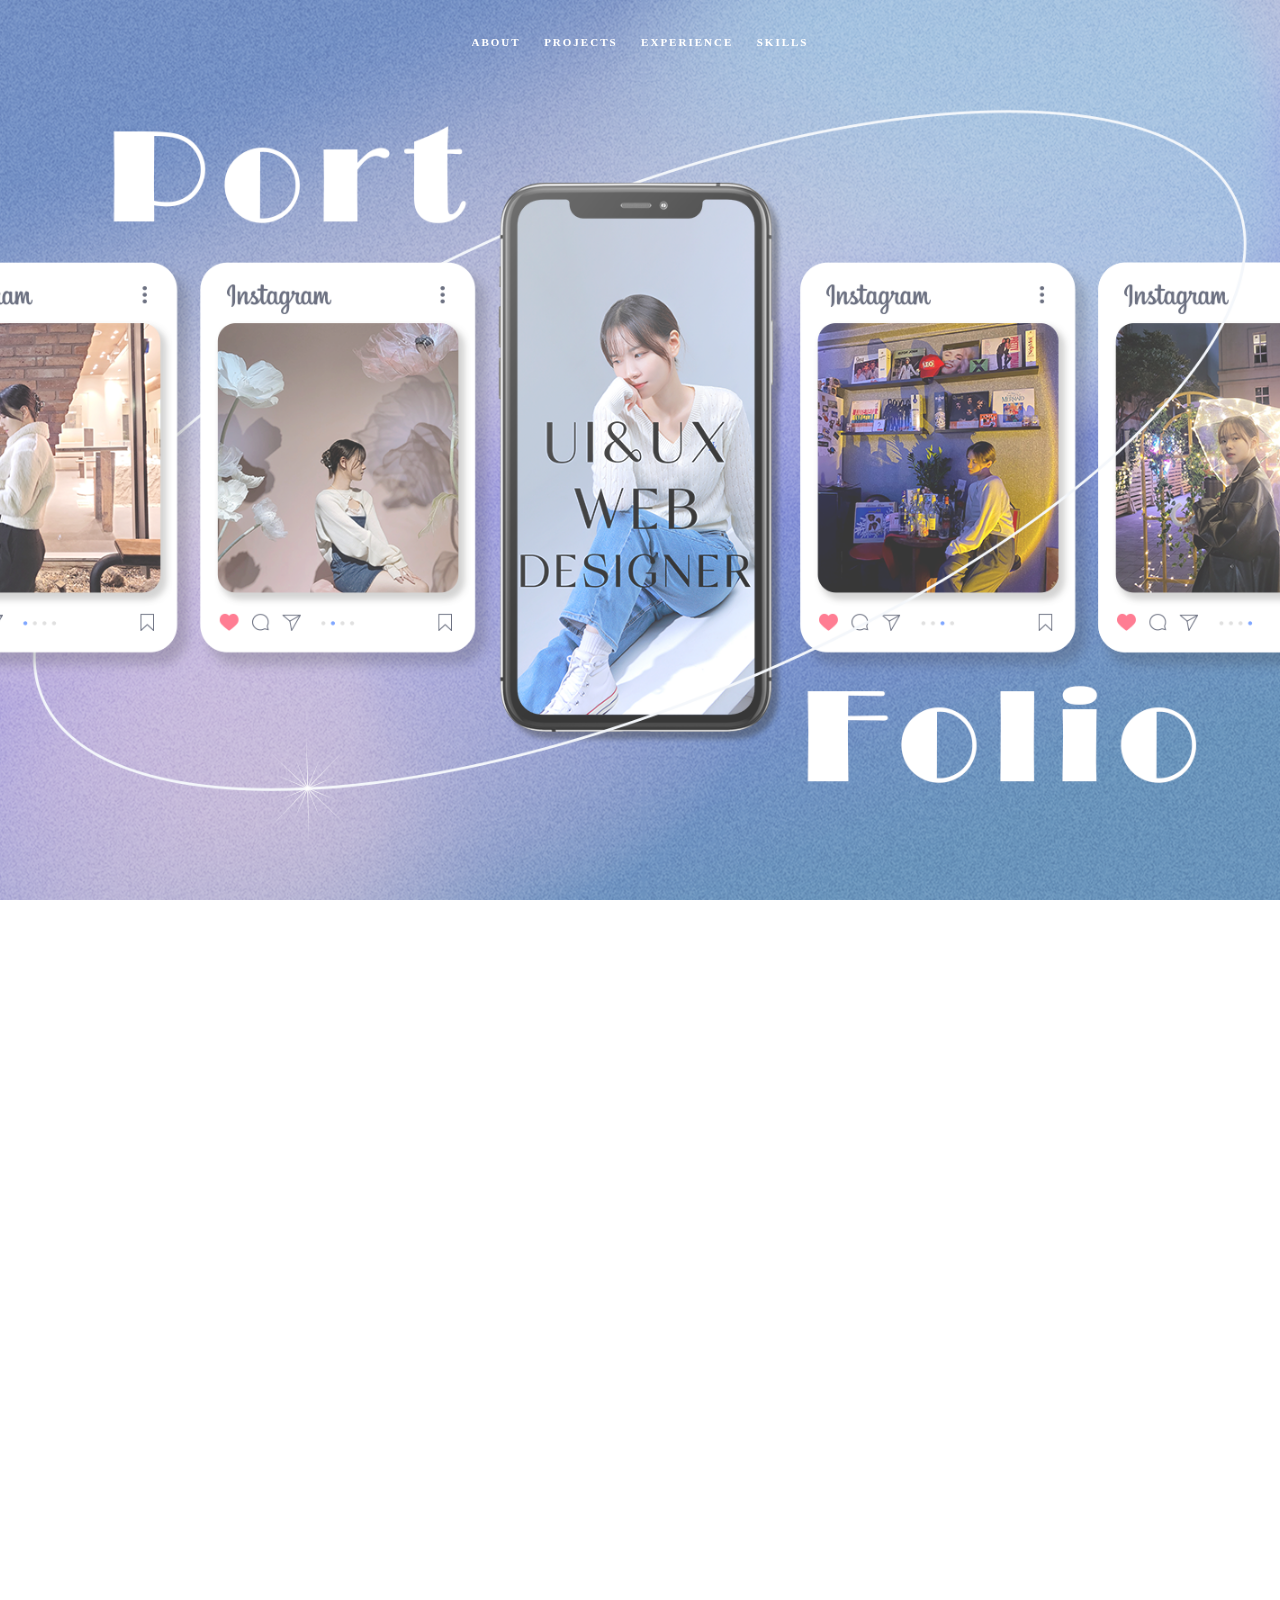
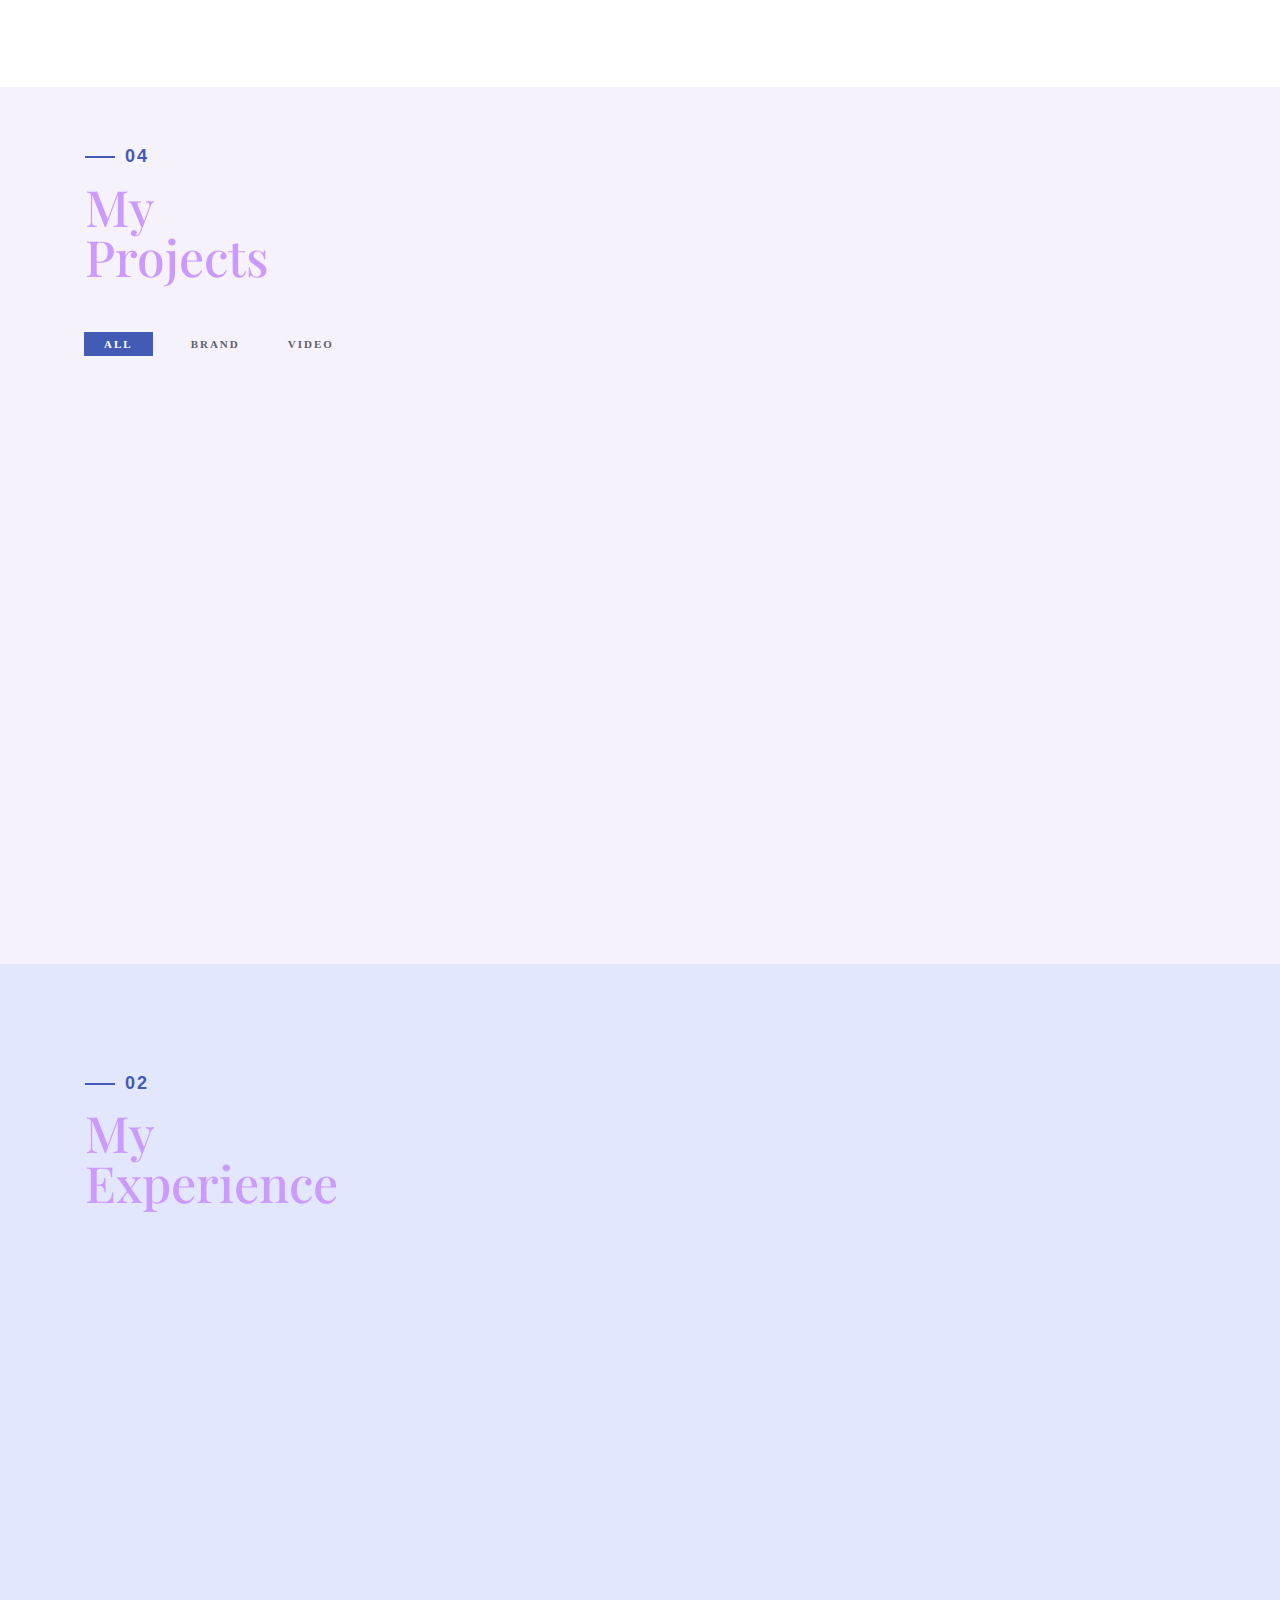
==== index.html @ a8d8a03b "Update index.html" ====
<!DOCTYPE html>
<html lang="ko">

<head>
    <meta charset="utf-8">
    <meta http-equiv="X-UA-Compatible" content="IE=edge">
    <meta name="viewport" content="width=device-width, initial-scale=1">
    <title>Portfolio</title>
    <link rel="icon" href="img/favicon.ico" type="image/x-icon">
    <!-- Bootstrap -->
    <link href="css/bootstrap.min.css" rel="stylesheet">
    <link href="ionicons/css/ionicons.min.css" rel="stylesheet">
    <link href="css/animate.min.css" rel="stylesheet">
    <link href="css/aos.css" rel="stylesheet">
    <!-- main style -->
    <link href="css/style.css" rel="stylesheet">
    <!-- HTML5 shim and Respond.js for IE8 support of HTML5 elements and media queries -->
    <!-- WARNING: Respond.js doesn't work if you view the page via file:// -->
    <!--[if lt IE 9]>
      <script src="https://oss.maxcdn.com/html5shiv/3.7.3/html5shiv.min.js"></script>
      <script src="https://oss.maxcdn.com/respond/1.4.2/respond.min.js"></script>
    <![endif]-->
    <link rel='stylesheet' href='https://fonts.googleapis.com/css?family=Ubuntu'>
    <link rel="stylesheet" href="css/style.css">
</head>

<body>

    <!-- Preloader -->
    <div id="preloader">
        <div id="status">

            <div class="preloader" aria-busy="true" aria-label="Loading, please wait." role="progressbar">
            </div>

        </div>
    </div>
    <!-- ./Preloader -->

    <!-- header -->
    <header class="navbar-fixed-top">
        <nav>
            <ul>
                <li><a href="#about">About</a></li>
                <li><a href="#projects">projects</a></li>
                <li><a href="#experience">experience</a></li>
                <li><a href="#skills">skills</a></li>

            </ul>
        </nav>
    </header>
    <!-- ./header -->

    <!-- home -->
    <div class="section" id="home">
        <div class="container">
            <div class="disply-table">
                <div class="table-cell" data-aos="fade-up" data-aos-delay="0">
                    <!-- <h1>Ui/Ux <br/>& Web Designer</h1>
					<h2>홍길동</h2>					
					<div class="box">
						<p class="dia"><img src="img/dia1.png" alt=""></p>
						<h4>I'm becoming a shining gem from gemstone.</h4>
					</div> -->
                </div>
            </div>
        </div>
    </div>
    <!-- ./home -->

    <!-- about -->
    <div class="section" id="about">
        <div class="container">
            <div class="col-md-6" data-aos="fade-up">
                <h4>01</h4>
                <h1 class="size-50">Know <br /> About me</h1>
                <div class="h">
                    <span>Name.</span> 장유진
                    <br><span>Mobile.</span> 010. 9690. 0377
                    <br><span>E-mail.</span> qaws0154@naver.com
                </div>


                <div class="h-1">My story</div>
                <div class="h-2">
                    배움과 경청의 자세로 성장해나가는 신입 디자이너 장유진입니다.
                    <br> <span>끈기와 책임감</span>을 가지고 일을 해내는 태도를 지니고 있습니다.
                    <br>
                    <br>서비스직 아르바이트를 통해, 고객과의 중간다리 역할로서 최선을 다하였고
                    <br><span>소통능력과 문제해결 능력</span>을 키웠습니다.
                    <br>다양한 사람들과의 협업에 필요한 역량이라고 생각합니다.

                </div>
                <div class="h-3">
                    <br>다방면에서 디지털화가 이루어지는 요즘, 
                    <br>감각과 실용을 모두 제공하는 디자이너가 되고 싶습니다.
                </div>
            </div>
            <div class="col-md-6 about-img-div">
                <div class="about-border" data-aos="fade-up" data-aos-delay=".5"></div>
                <img src="img/about-8.png" width="400" class="img-responsive" alt="" align="right" data-aos="fade-right"
                    data-aos-delay="0" />
            </div>
        </div>
    </div>
    <!-- ./about -->

    <!-- projects -->
    <div class="section" id="projects">
        <div class="container">
            <div class="col-md-12">
                <h4>04</h4>
                <h1 class="size-50">My <br /> Projects</h1>
            </div>
            <!-- main container -->
            <div class="main-container portfolio-inner clearfix">
                <!-- portfolio div -->
                <div class="portfolio-div">
                    <div class="portfolio">
                        <!-- portfolio_filter -->
                        <div class="categories-grid wow fadeInLeft">
                            <nav class="categories">
                                <ul class="portfolio_filter">
                                    <li><a href="" class="active" data-filter="*">All</a></li>
                                    <li><a href="" data-filter=".Tium">brand</a></li>
                                    <li><a href="" data-filter=".graphics">Video</a></li>

                                </ul>
                            </nav>
                        </div>
                        <!-- portfolio_filter -->

                        <!-- portfolio_container -->
                        <div class="no-padding portfolio_container clearfix" data-aos="fade-up">
                            <!-- single work -->
                            <div class="col-md-12 Tium">
                                <div class="col-md-4 col-sm-6  fashion logo">
                                    <div class="portfolio_item"> <img src="img/portfolio/1.jpg" alt="image"
                                            class="img-responsive" />

                                    </div>
                                </div>
                                <!-- end single work -->

                                <!-- single work -->
                                <div class="col-md-6 col-sm-6 ads graphics">
                                    <div class="portfolio_item">
                                        <div class="portfolio_item">
                                            <div class="portfolio-border clearfix">
                                                <div class="item_info">
                                                    <h3>MUPLE <span class="category">music</span> </h3>
                                                    <p>다양한 컨텐츠를 즐길 수 있는 음악 스트리밍 사이트</p>
                                                    <div class="project_btn_box">
                                                        <a href="./guide/bibx_guide.html" target="_blank"
                                                            class="project_btn">BI/BX Guide</a>
                                                        <a href="./guide/web_guide.html" target="_blank"
                                                            class="project_btn">Web Guide</a>
                                                        <a href="https://ballcat22.github.io/ebook/samples/basic"
                                                            target="_blank" class="project_btn">E-book</a>
                                                        <!-- <a href="#" class="project_btn">AppDesign</a> -->
                                                        <a href="https://ballcat22.github.io/muple/index.html"
                                                            target="_blank" class="project_btn">Web Site</a>

                                                    </div>
                                                </div>
                                            </div>
                                        </div>
                                    </div>
                                </div>

                                <!-- end single work -->
                            </div>

                            <div class="col-md-12 graphics">
                                <!-- single work -->
                                <div class="col-md-4 col-sm-6 photography">
                                    <div class="portfolio_item"> <img src="img/portfolio/1-300.jpg" alt="image"
                                            class="img-responsive" />

                                    </div>
                                </div>
                                <!-- end single work -->

                                <!-- single work -->
                                <div class="col-md-6 col-sm-6 fashion ads">
                                    <div class="portfolio_item">
                                        <div class="portfolio_item">
                                            <div class="portfolio-border clearfix">
                                                <div class="item_info">
                                                    <h3>돈으로 살 수 없는 것</h3>
                                                    <p>물질주의 속, 돈보다 가치있는 것이 있을까?
                                                        <br>: 책 <국경시장>과 영화 <인타임>을 통하여
                                                    </p>
                                                    <div class="project_btn_box">
                                                        <a href="./guide2/guide.html" target="_blank" class="project_btn">Guide</a>
                                                        <a href="https://www.youtube.com/watch?v=WjjLu1c9S_Y"
                                                           target="_blank" class="project_btn">Video</a>
                                                    </div>
                                                </div>
                                            </div>
                                        </div>
                                    </div>
                                </div>
                                <!-- end single work -->


                            </div>

                        </div>
                        <!-- end portfolio_container -->
                    </div>
                    <!-- portfolio -->
                </div>
                <!-- end portfolio div -->
            </div>
            <!-- end main container -->
        </div>
    </div>
    <!-- ./projects -->

    <!-- experience  -->
    <div class="section" id="experience">
        <div class="container">
            <div class="col-md-4">
                <h4>02</h4>
                <h1 class="size-50">My <br /> Experience</h1>
                <div class="h-50"></div>
            </div>
            <div class="col-md-8">
                <ul class="timeline">
                    <li class="timeline-event" data-aos="fade-up">
                        <label class="timeline-event-icon"></label>
                        <div class="timeline-event-copy">
                            <p class="timeline-event-thumbnail iconcolor1">February 2023</p>
                            <h3>OPIc IH</h3>
                            <h4>어학</h4>
                        </div>
                    </li>
                    <li class="timeline-event" data-aos="fade-up">
                        <label class="timeline-event-icon"></label>
                        <div class="timeline-event-copy">
                            <p class="timeline-event-thumbnail iconcolor1">February 2023</p>
                            <h3>동아대학교</h3>
                            <h4>학력 (졸업)</h4>
                            <p>글로벌비즈니스학과 전공</p>
                        </div>
                    </li>
                    <li class="timeline-event" data-aos="fade-up">
                        <label class="timeline-event-icon"></label>
                        <div class="timeline-event-copy">
                            <p class="timeline-event-thumbnail iconcolor1">February 2018</p>
                            <h3>거제고등학교</h3>
                            <h4>학력 (졸업)<br><br><br><br><br><br><br></h4>
    
                        </div>
                    </li>
                    <li class="timeline-event" data-aos="fade-up" data-aos-delay=".2">
                        <label class="timeline-event-icon"></label>
                        <div class="timeline-event-copy">
                            <p class="timeline-event-thumbnail iconcolor2">June - November 2023</p>
                            <h3>나래디자인학원</h3>
                            <h4>교육 (수료)</h4>
                            <p>[디지털디자인] UIUX웹디자인
                                <strong></strong>
                                <br>(웹기획, 퍼블리셔, 영상편집)
                            </p>
                        </div>
                    </li>
                    <li class="timeline-event" data-aos="fade-up" data-aos-delay=".4">
                        <label class="timeline-event-icon"></label>
                        <div class="timeline-event-copy">
                            <p class="timeline-event-thumbnail iconcolor2">May - June 2023</p>
                            <h3>패스트캠퍼스 이모티콘 과정</h3>
                            <h4>교육 (수료)</h4>
                            <p>나만의 이모티콘으로 시작하는 캐릭터 산업의 모든 것 : 기획부터 제작까지 <br><br><br><br></p>
                        </div>
                    </li>
                    <li class="timeline-event" data-aos="fade-up" data-aos-delay=".4">
                        <label class="timeline-event-icon"></label>
                        <div class="timeline-event-copy">
                            <p class="timeline-event-thumbnail iconcolor3">April - August 2022</p>
                            <h3>롯데백화점 광복점</h3>
                            <h4>아르바이트</h4>
                            <p>MVG라운지 고객 응대 및 음료 제조
                                <strong></strong>
                                <br>
                            </p>
                        </div>
                    </li>
                    <li class="timeline-event" data-aos="fade-up" data-aos-delay=".4">
                        <label class="timeline-event-icon"></label>
                        <div class="timeline-event-copy">
                            <p class="timeline-event-thumbnail iconcolor3">November 2021</p>
                            <h3>TOEIC 850</h3>
                            <h4>어학</h4>
                            <p><strong></strong>
                                <br>
                            </p>
                        </div>
                    </li>
                    <li class="timeline-event" data-aos="fade-up" data-aos-delay=".4">
                        <label class="timeline-event-icon"></label>
                        <div class="timeline-event-copy">
                            <p class="timeline-event-thumbnail iconcolor3">March 2019</p>
                            <h3>자동차운전면허증 2종보통</h3>
                            <h4>자격증</h4>
                            <p><strong></strong>
                                <br>
                            </p>
                        </div>
                    </li>
                </ul>
            </div>
        </div>
    </div>
    <!-- ./experience -->
    <!-- skills -->
    <div class="section" id="skills">
        <div class="container">
            <div class="col-md-" data-aos="fade-up">
                <h4>03</h4>
                <h1 class="size-50">Skills</h1>
                <div class="h-50"></div>
                <div class="skill-box">

                    <div class="skills-circle">

                        <ul>
                            <li data-percent="90"><span class="text">Ps</span><span
                                    class="bar-circle-right"></span><span class="bar-circle-left"></span><span
                                    class="bar-circle-cover"></span><b></b></li>
                            <li data-percent="80"><span class="text">Ai</span><span
                                    class="bar-circle-right"></span><span class="bar-circle-left"></span><span
                                    class="bar-circle-cover"></span><b></b></li>
                            <li data-percent="90"><span class="text">Id</span><span
                                    class="bar-circle-right"></span><span class="bar-circle-left"></span><span
                                    class="bar-circle-cover"></span><b></b></li>
                            <li data-percent="90"><span class="text">Xd</span><span
                                    class="bar-circle-right"></span><span class="bar-circle-left"></span><span
                                    class="bar-circle-cover"></span><b></b></li>
                            <li data-percent="85"><span class="text">html<br>css</span><span
                                    class="bar-circle-right"></span><span class="bar-circle-left"></span><span
                                    class="bar-circle-cover"></span><b></b></li>
                            <li data-percent="75"><span class="text">Js</span><span
                                    class="bar-circle-right"></span><span class="bar-circle-left"></span><span
                                    class="bar-circle-cover"></span><b></b></li>
                            <li data-percent="80"><span class="text">Pr</span><span
                                    class="bar-circle-right"></span><span class="bar-circle-left"></span><span
                                    class="bar-circle-cover"></span><b></b></li>
                            <li data-percent="80"><span class="text">Ae</span><span
                                    class="bar-circle-right"></span><span class="bar-circle-left"></span><span
                                    class="bar-circle-cover"></span><b></b></li>


                        </ul>
                    </div>
                </div>
            </div>

        </div>
    </div>

    <!-- partial -->
    <script src='https://cdnjs.cloudflare.com/ajax/libs/jquery/3.1.0/jquery.min.js'></script>
    <script src="js/skill_script.js"></script>

    <!-- ./skil -->


    <!-- contact -->
    <div class="section" id="contact">
        <div class="container">
            <div class="col-md-12">

                <h1 class="size-50"></h1>
                <div class="h-50"></div>
            </div>
            <div class="col-md-4" data-aos="fade-up">



                <p>© 2023 Design By JANGYUJIN. All Rights Reserved.</p>




                <!-- ./contact -->

                <!--DEMO01-->
                <div id="animatedModal" class="popup-modal">
                    <!--THIS IS IMPORTANT! to close the modal, the class name has to match the name given on the ID -->
                    <div id="btn-close-modal" class="close-animatedModal close-popup-modal"> <i
                            class="ion-close-round"></i> </div>
                    <div class="clearfix"></div>
                    <div class="modal-content">
                        <div class="container">
                            <div class="portfolio-padding">
                                <div class="col-md-8 col-md-offset-2">
                                    <h2>Geschäfts Eines<br /> Web-Studios</h2>
                                    <div class="h-50"></div>
                                    <p>Appropriately maintain standards compliant total linkage with cutting-edge action
                                        items. Enthusiastically create seamless synergy rather than excellent value.
                                        Quickly promote premium strategic theme areas vis-a-vis.</p>
                                    <p>Appropriately maintain standards compliant total linkage with cutting-edge action
                                        items. Enthusiastically create seamless synergy rather than excellent value.</p>
                                    <br />
                                    <br /> <img src="img/portfolio/03.jpg" alt="" class="img-responsive" />
                                    <br />
                                    <br />
                                    <p>Appropriately maintain standards compliant total linkage with cutting-edge action
                                        items. Enthusiastically create seamless synergy rather than excellent value.
                                        Quickly promote premium strategic theme areas vis-a-vis.</p>
                                    <p>Appropriately maintain standards compliant total linkage with cutting-edge action
                                        items. Enthusiastically create seamless synergy rather than excellent value.</p>
                                    <br />
                                    <br />
                                </div>
                            </div>
                        </div>
                    </div>
                </div>
                <!-- jQuery -->
                <script src="js/jquery.js"></script>
                <!--  plugins  -->
                <script src="js/bootstrap.min.js"></script>
                <script src="js/plugins.js"></script>
                <script src="js/aos.js"></script>
                <script src="js/jquery.form.js"></script>
                <script src="js/jquery.validate.min.js"></script>

                <!--  main script  -->
                <script src="js/custom.js"></script>
</body>

</html>
---- css/style.css ----
/*
* Resume template
* Created by : Ahmed Essa
* website : www.ahmedessa.net
*/


/* Table of Content
==================================================
	- Google fonts & font family -
	- typography -
	- General -
    - Preloader -
	- Header -
    - home section -
    - About section -
    - experience section -
    - projects section -
    - Contact section -
    - Responsive media queries -
*/


/* Google fonts & font family
==================================================*/

@import 'https://fonts.googleapis.com/css?family=Lato:100,100i,300,300i,400,400i,700,700i,900,900i|Open+Sans:300,300i,400,400i,600,600i,700,700i,800,800i|Playfair+Display:400,400i,700,700i,900,900i';
@font-face {
    font-family: 'NanumSquareNeo-Variable';
    src: url('https://cdn.jsdelivr.net/gh/projectnoonnu/noonfonts_11-01@1.0/NanumSquareNeo-Variable.woff2') format('woff2');
    font-weight: normal;
    font-style: normal;
}
@font-face {
    font-family: 'KOTRA_GOTHIC';
    src: url('https://cdn.jsdelivr.net/gh/projectnoonnu/noonfonts_20-10-21@1.0/KOTRA_GOTHIC.woff') format('woff');
    font-weight: normal;
    font-style: normal;
}
@import url('https://cdn.rawgit.com/moonspam/NanumSquare/master/nanumsquare.css');
@font-face {
    font-family: 'KoddiUDOnGothic-Regular';
    src: url('https://cdn.jsdelivr.net/gh/projectnoonnu/noonfonts_2105_2@1.0/KoddiUDOnGothic-Regular.woff') format('woff');
    font-weight: normal;
    font-style: normal;
}
@font-face {
    font-family: 'GoyangIlsan';
    src: url('https://cdn.jsdelivr.net/gh/projectnoonnu/noonfonts_one@1.0/GoyangIlsan.woff') format('woff');
    font-weight: normal;
    font-style: normal;
}
/*
font-family: 'Playfair Display', serif;
font-family: 'Lato', sans-serif;
font-family: 'Open Sans', sans-serif;
*/


/* typography
==================================================*/

h1 {
    font-family: 'Playfair Display', serif;
    font-size: 80px;
    line-height: 70px;
	color: #cc99ff;
}

h4 {
    font-family: 'GoyangIlsan', sans-serif;
    text-transform: capitalize;
    letter-spacing: 2px;
    position: relative;
    color: #425BB5;
    margin-left: 40px;
    font-weight: 700;
}

h4:before {
    position: absolute;
    width: 30px;
    left: -40px;
    content: "";
    display: block;
    height: 2px;
    background: #425BB5;
    top: 9px;
}


/* General
==================================================*/

body {
    font-family: 'GoyangIlsan';
    font-size: 14px;
    line-height: 24px;
}

.size-50 {
    font-size: 50px;
    line-height: 50px
}

.h-50 {
    height: 50px;
}


/* preloader
==================================================*/

#preloader {
    position: fixed;
    top: 0;
    left: 0;
    right: 0;
    bottom: 0;
    background-color: #fff;
    z-index: 10000
}

#status,
.preloader {
    top: 50%;
    left: 50%;
    position: absolute
}

#status {
    width: 100px;
    height: 100px;
    background-repeat: no-repeat;
    background-position: center;
    margin: -50px 0 0 -50px
}

.preloader {
    height: 40px;
    width: 40px;
    margin-top: -20px;
    margin-left: -20px
}

.preloader:before {
    content: "";
    display: block;
    position: absolute;
    left: -1px;
    top: -1px;
    height: 100%;
    width: 100%;
    -webkit-animation: rotation 1s linear infinite;
    animation: rotation 1s linear infinite;
    border: 2px solid #425BB5;
    border-top: 2px solid transparent;
    border-radius: 100%
}

.preloader>.icon {
    position: absolute;
    top: 50%;
    left: 50%;
    height: 25px;
    width: 10.6px;
    margin-top: -12.5px;
    margin-left: -5.3px;
    -webkit-animation: wink 1s ease-in-out infinite alternate;
    animation: wink 1s ease-in-out infinite alternate
}

@media only screen and (min-width:768px) {
    .preloader {
        height: 60px;
        width: 60px;
        margin-top: -30px;
        margin-left: -30px
    }
    .preloader:before {
        left: -2px;
        top: -2px;
        border-width: 2px
    }
    .preloader>.icon {
        height: 37.5px;
        width: 15.9px;
        margin-top: -18.75px;
        margin-left: -7.95px
    }
}

@media only screen and (min-width:1200px) {
    .preloader {
        height: 60px;
        width: 60px;
        margin-top: -30px;
        margin-left: -30px
    }
    .preloader>.icon {
        height: 50px;
        width: 21.2px;
        margin-top: -25px;
        margin-left: -10.6px
    }
}

@-webkit-keyframes rotation {
    from {
        -webkit-transform: rotate(0);
        transform: rotate(0)
    }
    to {
        -webkit-transform: rotate(359deg);
        transform: rotate(359deg)
    }
}

@keyframes rotation {
    from {
        -webkit-transform: rotate(0);
        transform: rotate(0)
    }
    to {
        -webkit-transform: rotate(359deg);
        transform: rotate(359deg)
    }
}

@-webkit-keyframes wink {
    from {
        opacity: 0
    }
    to {
        opacity: 1
    }
}

@keyframes wink {
    from {
        opacity: 0
    }
    to {
        opacity: 1
    }
}


/* Header
==================================================*/

header {
    text-align: center;
    -webkit-transition: all .5s;
    transition: all .5s;
    height: 65px;
}

nav ul {
    display: inline-block;
    padding-left: 0;
    list-style: none;
    padding: 20px;
    margin-bottom: 0;
    -webkit-transition: all .5s;
    transition: all .5s;
}

nav li {
    display: inline-block;
    margin: 10px;
}

nav li a {
    text-transform: uppercase;
    letter-spacing: 2px;
    color: #fff;
    font-size: 11px;
    font-weight: bold;
}

.bg-nav {
    background: rgba(225,225,225,0.7 );
    border-bottom: 1px solid #f3f3f3
}

.bg-nav ul {
    padding: 10px;
}

a:focus {
    color: #444;
    text-decoration: none;
}

a:hover {
    color:  #425BB5;
    text-decoration: none;
}

a.active {
    color: #425BB5;
}


/* home section
==================================================*/

#home {
		background: url(../img/banner21.png) no-repeat center;
		background-size: cover;
		height: 100vh;
		
}
@media only screen and (min-width:1200px) {
	

	#home .container h2{
		width:500px;
		
		font-size:90px;
		color:#425BB5;
		margin:50px 0 0 150px;
		font-family: 'Lato', sans-serif;
	}

	.table-cell {
		display: table-cell;
		vertical-align: top;
		padding-top:100px;
		
	}
	.table-cell h1{
		color:#fff;
		padding-top:100px;
	}
	.disply-table {
		display: table;
		height: 100vh;
		
	}
	.box{
		width:600px;
		height:50vh;
		position:absolute;
		top:40%;
		left:40%;
		transform:translate(50%, -50%);
		
	}
	.dia{
		width:300px;
		margin:230px 0 0 200px;
		
		
	}
	.dia img{
		width:100%;
		display:block;
	}
	.box h4{
		font-size:20px;
		margin-top:50px;
		color:#fff;
	}
	.box h4:before {
		position: absolute;
		width: 30px;
		left: -40px;
		content: "";
		display: block;
		height: 2px;
		background: #fff;
		top: 9px;
	}
}
@media (min-width:501px)and (max-width:1199px){
	h1 {
        font-family: 'Playfair Display', serif;
        font-size: 50px;
        line-height: 50px;
    }
    #home,
    .disply-table {
        height: 100vh;
    }
   
	.disply-table h1{
		color:#fff;
		margin-top:100px;
	}
	.container h2{
		text-align:center;
		font-size:90px;
		color:#425BB5;
		font-family: 'Lato', sans-serif;
	}
	
	.dia{
		width:250px;
		margin:50px 0 0 250px;
		
	}
	.dia img{
		width:100%;
		display:block;
	}
	.box h4{
		font-size:18px;
		margin:30px 0 0 150px;
		color:#fff;
		
		
	}
	.box h4:before {
		position: absolute;
		width: 30px;
		left:-40px;
		content: "";
		display: block;
		height: 2px;
		background: #fff;
		top: 9px;
	}
}	


/* about section
==================================================*/

#about {
    padding: 100px 0;
}


#about span{
	color:#425BB5;
	font-weight:600;
}

.about-img-div img {
    margin: 0 auto;
}

/* .about-border {
    position: absolute;
    border: 7px solid rgba(221,210,100,0.4);
    border: 7px solid rgba(153,107,187,0.4);
    border-radius: 50%;
    width: 520px;
    height: 520px;
    top: 18px;
    left: -10px;
    z-index: 1;
} */
.h{
	font-size:16px;
	font-weight:600;
	padding-top:20px;
}

.h-1{
	padding:30px 0 10px;
	font-weight:500;
	color:#4da6ff;
	letter-spacing:5%;
}
.h-3{
	font-weight:600;
    padding-bottom: 60px;
}


/* experience section
==================================================*/

#experience {
    padding: 100px 0 40px;
    background: rgb(226 231 253);
}

.experience-row {
    padding: 20px 0;
    border-bottom: 1px solid #ddd;
}

.experience-row h3 {
    font-family: 'Lato', sans-serif;
    text-transform: capitalize;
    letter-spacing: 2px;
    color: #425BB5;
    font-size: 16px;
    font-weight: bold
}

.experience-row p {
    color: #888;
    margin-top: 20px;
    font-size: 15px;
}

.experience-row .date {
    color: #000;
    font-size: 17px;
}

.timeline {
    padding-left: 0;
    list-style: none;
    position: relative;
}

.timeline:before {
    background-color: black;
    content: '';
    margin-left: -1px;
    position: absolute;
    top: 0;
    left: 2em;
    width: 2px;
    height: 100%;
}

.timeline-event {
    position: relative;
}
.timeline-event{
		width:50%;
		float:left;
}

.timeline-event:hover .timeline-event-icon {
    -webkit-transform: rotate(-45deg);
    transform: rotate(-45deg);
    background-color: #425BB5;
}

.timeline-event:hover .timeline-event-thumbnail {
    box-shadow: inset 40em 0 0 0 #425BB5;
}

.timeline-event-copy {
    padding: 2em;
    position: relative;
    top: -1.875em;
    left: 4em;
    width: 100%;
}

.timeline-event-copy h3 {
    font-size: 1.2em;
}

.timeline-event-copy h4 {
    font-size: 1em;
    margin-bottom: 1em;
}

.timeline-event-copy strong {
    font-weight: 700;
}

.timeline-event-copy p:not(.timeline-event-thumbnail) {
    padding-bottom: 1em;
}

.timeline-event-icon {
    -webkit-transition: -webkit-transform 0.2s ease-in;
    transition: -webkit-transform 0.2s ease-in;
    transition: transform 0.2s ease-in;
    transition: transform 0.2s ease-in, -webkit-transform 0.2s ease-in;
    -webkit-transform: rotate(45deg);
    transform: rotate(45deg);
    background-color: #425BB5;
    outline: 10px solid #f3f3f3;
    display: block;
    margin: 0.5em 0.5em 0.5em -0.5em;
    position: absolute;
    top: 0;
    left: 2em;
    width: 1em;
    height: 1em;
}

.timeline-event-thumbnail {
    -moz-transition: box-shadow 0.5s ease-in 0.2s;
    -o-transition: box-shadow 0.5s ease-in 0.1s;
    -webkit-transition: box-shadow 0.5s ease-in;
    -webkit-transition-delay: 0.2s;
    -webkit-transition: box-shadow 0.5s ease-in 0.2s;
    transition: box-shadow 0.5s ease-in 0.1s;
    color: white;
    font-size: 12px;
    font-weight: bold;
    box-shadow: inset 0 0 0 0em #425BB5;
    display: inline-block;
    margin-bottom: 1.2em;
    padding: 0.25em 1em 0.2em 1em;
}
.iconcolor1{
    background-color: #1b00966e;
}
.iconcolor2{
    background-color: #0052966e;
}
.iconcolor3{
    background-color: #0096886e;
}
/* skill section
==================================================*/
#skills{
	background:;
	padding:50px;
}
.skill-box {
  width: 80%;
  padding: 20px;
  max-width: 1200px;
  margin:0 auto;
  
}
.skill-box > h3 {
  margin-bottom: 15px;
  color: #333;
}
.skill-box > .skills-circle > ul {
  padding: 0;
  text-align: center;
  list-style-type: none;
  
}
.skill-box > .skills-circle > ul > li {
  width: 150px;
  height: 150px;/*원크기조정가능*/
  background-color: rgb(193, 228, 237);/*1.bar 채워지지않은 비워있는 color*/
  border-radius: 50%;
  position: relative;
  display: inline-block;
  overflow: hidden;
  margin: 10px;
}

.skill-box > .skills-circle > ul > li > span {
  color: rgb(48, 67, 142);
  font-size:35px;
  padding:1.5em;
}
.skill-box > .skills-circle > ul > li > span.text, .skill-box > .skills-circle > ul > li > span ~ b {
  top: 50%;
  left: 50%;
  position: absolute;
  transform: translate(-50%, -50%);
  margin-top: -8px;
  z-index: 1;
}
.skill-box > .skills-circle > ul > li > span.text ~ b, .skill-box > .skills-circle > ul > li > span ~ b ~ b {
  font-weight: normal;
  margin-top: 2.5em;
}
.skill-box > .skills-circle > ul > li > span.bar-circle-right, .skill-box > .skills-circle > ul > li > span.bar-circle-left {
  border-radius: 50%;
  position: absolute;
  display: block;
  width: 100%;
  height: 100%;
  background: rgb(149, 136, 219);/*bar 채워지는 color*/
  clip: rect(0, 75px, 150px, 0);
}
.skill-box > .skills-circle > ul > li > span.bar-circle-left {
  background: rgb(193, 228, 237);;/*2.bar 채워지지않은 비워있는 color*/
					/*1,2 동시에 바꿔야함*/
}
.skill-box > .skills-circle > ul > li > span.bar-circle-cover {
  display: block;
  width: 95%;
  height: 95%;/*bar 굵기 두껍게 하고싶으면 여기 width랑 height랑 %줄이면됨*/
  border-radius: 50%;
  background-color: #fff;/*bar안에 동그라미 color*/
  z-index: 0;
  position: absolute;
  top: 50%;
  left: 50%;
  transform: translate(-50%, -50%);
}
/* projects section
==================================================*/

#projects {
    padding: 50px 0 60px;
		background:rgba(242, 237, 249, 0.73);
}

.portfolio .categories-grid span {
    font-size: 30px;
    margin-bottom: 30px;
    display: inline-block;
}

.portfolio .categories-grid .categories ul li {
    list-style: none;
    margin: 20px 0;
}

.portfolio .categories-grid .categories ul li a {
    display: inline-block;
    color: #60606e;
    padding: 0 10px;
    margin: 0 14px;
    -webkit-transition: all .2s ease-in-out .2s;
    transition: all .2s ease-in-out .2s;
}

.portfolio .categories-grid .categories ul li a:hover,
.portfolio .categories-grid .categories ul li a:focus {
    text-decoration: none;
}

.portfolio .categories-grid .categories ul li a.active {
    background-color: #425BB5;
    padding: 0px 20px;
    color: white;
    text-decoration: none;
}

.portfolio_filter {
    padding-left: 0;
}

.portfolio_item {
    position: relative;
    margin: 10px 0;
	
}
.img-responsive{
	width:100%;
    display: block;
}

.portfolio_item .portfolio_item_hover {
    position: absolute;
    top: 0px;
    left: 0px;
    height: 100%;
    width: 100%;
    background-color: #425BB5;
    -webkit-transform: translateY(100%);
    transform: translateY(100%);
    opacity: 0;
    -webkit-transition: all .2s ease-in-out;
    transition: all .2s ease-in-out;
    color: #333;
}

.portfolio_item .portfolio_item_hover .item_info {
    text-align: center;
    position: absolute;
    top: 50%;
    left: 50%;
    -webkit-transform: translate(-50%, -50%);
    transform: translate(-50%, -50%);
    padding:10px;
    width: 100%;
    font-weight: bold;
}

.portfolio_item .portfolio_item_hover .item_info span {
    display: block;
    color: #fff;
    font-size: 18px;
    -webkit-transform: translateY(-100px);
    transform: translateY(-100px);
    -webkit-transition: all .3s ease-in-out .3s;
    transition: all .3s ease-in-out .3s;
    opacity: 0;
}

.portfolio_item .portfolio_item_hover .item_info em {
    font-style: normal;
    display: inline-block;
    background-color: #425BB5;
    padding: 5px 20px;
    color: #fff;
    margin-top: 10px;
    -webkit-transform: translateY(100px);
    transform: translateY(100px);
    -webkit-transition: all .3s ease-in-out .3s;
    transition: all .3s ease-in-out .3s;
    opacity: 0;
    font-size: 10px;
    letter-spacing: 2px;
}

.portfolio_item:hover .portfolio_item_hover {
    opacity: 1;
    -webkit-transform: translateX(0);
    transform: translateX(0);
}

.portfolio_item:hover .item_info em,
.portfolio_item:hover .item_info span {
    opacity: 1;
    -webkit-transform: translateX(0);
    transform: translateX(0);
}

.portfolio .categories-grid .categories ul li {
    float: left;
}

.portfolio .categories-grid .categories ul li a {
    padding: 0 10px;
    -webkit-transition: all .2s ease-in-out .2s;
    transition: all .2s ease-in-out .2s;
}

.portfolio_filter {
    padding-left: 0;
    display: inline-block;
    margin: 0 auto;
    text-align: center;
}



.portfolio-padding {
    padding: 50px 0;
}

.portfolio-inner {
    padding-bottom: 0 !important;
    padding-top: 55px;
}

.modal-content {
    box-shadow: 0 5px 15px rgba(0, 0, 0, 0);
    border: none;
}

.popup-modal {
    background: #fff;
}

.close-popup-modal {
    float: right;
    margin: 20px;
    font-size: 22px;
    opacity: 0;
    cursor: pointer;
    -webkit-transition: all .3s;
    transition: all .3s;
    -webkit-transition-delay: .6s;
    transition-delay: .6s;
    position: fixed;
    z-index: 100000;
    right: 14px;
}

.animatedModal-on .close-popup-modal {
    opacity: 1;
}

.modal-content h2 {
    font-family: 'Playfair Display', serif;
    font-size: 40px;
    line-height: 50px;
}


/* contact
==================================================*/

#contact {
    padding: 30px 0;
    background: #f4f4f4;
}
#contact p{
	
	font-weight:700;
}
#contact-form input,
#contact-form textarea {
    height: 50px;
    margin-bottom: 10px;
    border-radius: 0;
}

#contact-form label {
    display: block;
    margin-bottom: .2em;
    font-size: 13px;
    line-height: 13px;
    font-size: 1.3rem;
    line-height: 1.3rem;
    color: #000;
}

#contact-form label.error {
    margin-top: 10px;
    margin-bottom: 1em;
    font-size: 12px;
    line-height: 12px;
    font-size: 1.2rem;
    line-height: 1.2rem;
    color: #D33E43;
    margin-left: 10px
}

#contact-form input[type="text"].error,
#contact-form input[type="password"].error,
#contact-form input[type="date"].error,
#contact-form input[type="datetime"].error,
#contact-form input[type="datetime-local"].error,
#contact-form input[type="month"].error,
#contact-form input[type="week"].error,
#contact-form input[type="email"].error,
#contact-form input[type="number"].error,
#contact-form input[type="search"].error,
#contact-form input[type="tel"].error,
#contact-form input[type="time"].error,
#contact-form input[type="url"].error,
#contact-form textarea.error {
    border-color: #D33E43
}
textarea {
    resize: none;
}

fieldset {
    border: 0px;
    margin: 0;
    padding: 0
}

.required {
    color: #e9266d
}

#success,
#error {
    display: none
}

#success p,
#error p {
    display: block;
}

#success p {
    color: #425BB5;
    font-size: 15px;
    text-align: center;
    padding: 10px;
    border: 2px solid #425BB5;
    margin-top: 10px;
}

#error p {
    color: #D33E43;
    font-size: 15px;
    text-align: center;
    padding: 10px;
    border: 2px solid #D33E43;
    margin-top: 10px;
}

#submit {
    background-color: #425BB5;
    color: #fff;
    padding: 10px 40px;
    border-radius: 0;
    text-transform: uppercase;
    letter-spacing: 2px;
    font-weight: bold;
    width: 100%;
}

.social {
    padding-left: 0;
    list-style: none;
    margin-top: 20px;
}

.social li {
    float: left;
}

.social li a {
    color: #333;
    font-size: 35px;
    margin-right: 15px;
    transition: all .3s;
    -webkit-transition: all .3s;
}

.social li a:hover {
    color: #425BB5;
}


/* Responsive media queries
==================================================*/

@media (max-width: 991px) {
    .portfolio .categories-grid .categories ul li a {
        padding: 0 2px;
    }
}

@media (max-width: 768px) {
    .timeline-event-copy {
        width: 90%;
        left: 2em;
    }
	
}

@media (max-width: 500px) {
    h1 {
        font-family: 'Playfair Display', serif;
        font-size: 50px;
        line-height: 50px;
    }
    #home,
    .disply-table {
        height: 100vh;
    }
    .about-border {
        width: 265px;
    }
    .portfolio .categories-grid .categories ul li {
        list-style: none;
        margin: 10px 0;
    }
	.disply-table h1{
		color:#fff;
		margin-top:100px;
	}
	.container h2{
		text-align:right;
		font-size:60px;
		color:#425BB5;
		font-family: 'Lato', sans-serif;
	}
	.dia{
		width:200px;
		margin:80px 0 0 120px;
		
	}
	.dia img{
		width:100%;
		display:block;
	}
	.box h4{
		font-size:14px;
		margin-top:50px;
		color:#fff;
	}
	.box h4:before {
		position: absolute;
		width: 30px;
		left: -40px;
		content: "";
		display: block;
		height: 2px;
		background: #fff;
		top: 9px;
	}
	.item_info{
	padding-top:30px;
}	
	
}

@media (max-width: 420px) {
    nav li {
        margin: 6px;
    }
    nav li a {
        font-size: 10px;
    }
}

.portfolio_container .col-md-12{padding-left:0;
	padding-right:0;}
.item_info{
	padding-top:30px;
}	
.project_btn{display:inline-block;
	padding:5px 20px;
	border:1px solid skyblue;
	border-radius:30px;
	color:#23527c;
    margin-bottom: 10px;}
.project_btn:hover{color:#fff;
	background:skyblue;}
.project_btn_box{text-align:left;
padding-top:10px;}
.clear{clear:both;}

.portfolio_item{
    height:230px;
    overflow: hidden;
}
#projects .portfolio_item>img{
    transition: transform 0.3s;
}
#projects .portfolio_item>img:hover{
    transform: scale(1.1);
}

.portfolio_bg{background:url(../img/portfolio/01.jpg);}
.category{ display: inline-block; margin-left:6px; font-size: 16px; color: #ccc;}
---- css/style.css ----
/*
* Resume template
* Created by : Ahmed Essa
* website : www.ahmedessa.net
*/


/* Table of Content
==================================================
	- Google fonts & font family -
	- typography -
	- General -
    - Preloader -
	- Header -
    - home section -
    - About section -
    - experience section -
    - projects section -
    - Contact section -
    - Responsive media queries -
*/


/* Google fonts & font family
==================================================*/

@import 'https://fonts.googleapis.com/css?family=Lato:100,100i,300,300i,400,400i,700,700i,900,900i|Open+Sans:300,300i,400,400i,600,600i,700,700i,800,800i|Playfair+Display:400,400i,700,700i,900,900i';
@font-face {
    font-family: 'NanumSquareNeo-Variable';
    src: url('https://cdn.jsdelivr.net/gh/projectnoonnu/noonfonts_11-01@1.0/NanumSquareNeo-Variable.woff2') format('woff2');
    font-weight: normal;
    font-style: normal;
}
@font-face {
    font-family: 'KOTRA_GOTHIC';
    src: url('https://cdn.jsdelivr.net/gh/projectnoonnu/noonfonts_20-10-21@1.0/KOTRA_GOTHIC.woff') format('woff');
    font-weight: normal;
    font-style: normal;
}
@import url('https://cdn.rawgit.com/moonspam/NanumSquare/master/nanumsquare.css');
@font-face {
    font-family: 'KoddiUDOnGothic-Regular';
    src: url('https://cdn.jsdelivr.net/gh/projectnoonnu/noonfonts_2105_2@1.0/KoddiUDOnGothic-Regular.woff') format('woff');
    font-weight: normal;
    font-style: normal;
}
@font-face {
    font-family: 'GoyangIlsan';
    src: url('https://cdn.jsdelivr.net/gh/projectnoonnu/noonfonts_one@1.0/GoyangIlsan.woff') format('woff');
    font-weight: normal;
    font-style: normal;
}
/*
font-family: 'Playfair Display', serif;
font-family: 'Lato', sans-serif;
font-family: 'Open Sans', sans-serif;
*/


/* typography
==================================================*/

h1 {
    font-family: 'Playfair Display', serif;
    font-size: 80px;
    line-height: 70px;
	color: #cc99ff;
}

h4 {
    font-family: 'GoyangIlsan', sans-serif;
    text-transform: capitalize;
    letter-spacing: 2px;
    position: relative;
    color: #425BB5;
    margin-left: 40px;
    font-weight: 700;
}

h4:before {
    position: absolute;
    width: 30px;
    left: -40px;
    content: "";
    display: block;
    height: 2px;
    background: #425BB5;
    top: 9px;
}


/* General
==================================================*/

body {
    font-family: 'GoyangIlsan';
    font-size: 14px;
    line-height: 24px;
}

.size-50 {
    font-size: 50px;
    line-height: 50px
}

.h-50 {
    height: 50px;
}


/* preloader
==================================================*/

#preloader {
    position: fixed;
    top: 0;
    left: 0;
    right: 0;
    bottom: 0;
    background-color: #fff;
    z-index: 10000
}

#status,
.preloader {
    top: 50%;
    left: 50%;
    position: absolute
}

#status {
    width: 100px;
    height: 100px;
    background-repeat: no-repeat;
    background-position: center;
    margin: -50px 0 0 -50px
}

.preloader {
    height: 40px;
    width: 40px;
    margin-top: -20px;
    margin-left: -20px
}

.preloader:before {
    content: "";
    display: block;
    position: absolute;
    left: -1px;
    top: -1px;
    height: 100%;
    width: 100%;
    -webkit-animation: rotation 1s linear infinite;
    animation: rotation 1s linear infinite;
    border: 2px solid #425BB5;
    border-top: 2px solid transparent;
    border-radius: 100%
}

.preloader>.icon {
    position: absolute;
    top: 50%;
    left: 50%;
    height: 25px;
    width: 10.6px;
    margin-top: -12.5px;
    margin-left: -5.3px;
    -webkit-animation: wink 1s ease-in-out infinite alternate;
    animation: wink 1s ease-in-out infinite alternate
}

@media only screen and (min-width:768px) {
    .preloader {
        height: 60px;
        width: 60px;
        margin-top: -30px;
        margin-left: -30px
    }
    .preloader:before {
        left: -2px;
        top: -2px;
        border-width: 2px
    }
    .preloader>.icon {
        height: 37.5px;
        width: 15.9px;
        margin-top: -18.75px;
        margin-left: -7.95px
    }
}

@media only screen and (min-width:1200px) {
    .preloader {
        height: 60px;
        width: 60px;
        margin-top: -30px;
        margin-left: -30px
    }
    .preloader>.icon {
        height: 50px;
        width: 21.2px;
        margin-top: -25px;
        margin-left: -10.6px
    }
}

@-webkit-keyframes rotation {
    from {
        -webkit-transform: rotate(0);
        transform: rotate(0)
    }
    to {
        -webkit-transform: rotate(359deg);
        transform: rotate(359deg)
    }
}

@keyframes rotation {
    from {
        -webkit-transform: rotate(0);
        transform: rotate(0)
    }
    to {
        -webkit-transform: rotate(359deg);
        transform: rotate(359deg)
    }
}

@-webkit-keyframes wink {
    from {
        opacity: 0
    }
    to {
        opacity: 1
    }
}

@keyframes wink {
    from {
        opacity: 0
    }
    to {
        opacity: 1
    }
}


/* Header
==================================================*/

header {
    text-align: center;
    -webkit-transition: all .5s;
    transition: all .5s;
    height: 65px;
}

nav ul {
    display: inline-block;
    padding-left: 0;
    list-style: none;
    padding: 20px;
    margin-bottom: 0;
    -webkit-transition: all .5s;
    transition: all .5s;
}

nav li {
    display: inline-block;
    margin: 10px;
}

nav li a {
    text-transform: uppercase;
    letter-spacing: 2px;
    color: #fff;
    font-size: 11px;
    font-weight: bold;
}

.bg-nav {
    background: rgba(225,225,225,0.7 );
    border-bottom: 1px solid #f3f3f3
}

.bg-nav ul {
    padding: 10px;
}

a:focus {
    color: #444;
    text-decoration: none;
}

a:hover {
    color:  #425BB5;
    text-decoration: none;
}

a.active {
    color: #425BB5;
}


/* home section
==================================================*/

#home {
		background: url(../img/banner21.png) no-repeat center;
		background-size: cover;
		height: 100vh;
		
}
@media only screen and (min-width:1200px) {
	

	#home .container h2{
		width:500px;
		
		font-size:90px;
		color:#425BB5;
		margin:50px 0 0 150px;
		font-family: 'Lato', sans-serif;
	}

	.table-cell {
		display: table-cell;
		vertical-align: top;
		padding-top:100px;
		
	}
	.table-cell h1{
		color:#fff;
		padding-top:100px;
	}
	.disply-table {
		display: table;
		height: 100vh;
		
	}
	.box{
		width:600px;
		height:50vh;
		position:absolute;
		top:40%;
		left:40%;
		transform:translate(50%, -50%);
		
	}
	.dia{
		width:300px;
		margin:230px 0 0 200px;
		
		
	}
	.dia img{
		width:100%;
		display:block;
	}
	.box h4{
		font-size:20px;
		margin-top:50px;
		color:#fff;
	}
	.box h4:before {
		position: absolute;
		width: 30px;
		left: -40px;
		content: "";
		display: block;
		height: 2px;
		background: #fff;
		top: 9px;
	}
}
@media (min-width:501px)and (max-width:1199px){
	h1 {
        font-family: 'Playfair Display', serif;
        font-size: 50px;
        line-height: 50px;
    }
    #home,
    .disply-table {
        height: 100vh;
    }
   
	.disply-table h1{
		color:#fff;
		margin-top:100px;
	}
	.container h2{
		text-align:center;
		font-size:90px;
		color:#425BB5;
		font-family: 'Lato', sans-serif;
	}
	
	.dia{
		width:250px;
		margin:50px 0 0 250px;
		
	}
	.dia img{
		width:100%;
		display:block;
	}
	.box h4{
		font-size:18px;
		margin:30px 0 0 150px;
		color:#fff;
		
		
	}
	.box h4:before {
		position: absolute;
		width: 30px;
		left:-40px;
		content: "";
		display: block;
		height: 2px;
		background: #fff;
		top: 9px;
	}
}	


/* about section
==================================================*/

#about {
    padding: 100px 0;
}


#about span{
	color:#425BB5;
	font-weight:600;
}

.about-img-div img {
    margin: 0 auto;
}

/* .about-border {
    position: absolute;
    border: 7px solid rgba(221,210,100,0.4);
    border: 7px solid rgba(153,107,187,0.4);
    border-radius: 50%;
    width: 520px;
    height: 520px;
    top: 18px;
    left: -10px;
    z-index: 1;
} */
.h{
	font-size:16px;
	font-weight:600;
	padding-top:20px;
}

.h-1{
	padding:30px 0 10px;
	font-weight:500;
	color:#4da6ff;
	letter-spacing:5%;
}
.h-3{
	font-weight:600;
    padding-bottom: 60px;
}


/* experience section
==================================================*/

#experience {
    padding: 100px 0 40px;
    background: rgb(226 231 253);
}

.experience-row {
    padding: 20px 0;
    border-bottom: 1px solid #ddd;
}

.experience-row h3 {
    font-family: 'Lato', sans-serif;
    text-transform: capitalize;
    letter-spacing: 2px;
    color: #425BB5;
    font-size: 16px;
    font-weight: bold
}

.experience-row p {
    color: #888;
    margin-top: 20px;
    font-size: 15px;
}

.experience-row .date {
    color: #000;
    font-size: 17px;
}

.timeline {
    padding-left: 0;
    list-style: none;
    position: relative;
}

.timeline:before {
    background-color: black;
    content: '';
    margin-left: -1px;
    position: absolute;
    top: 0;
    left: 2em;
    width: 2px;
    height: 100%;
}

.timeline-event {
    position: relative;
}
.timeline-event{
		width:50%;
		float:left;
}

.timeline-event:hover .timeline-event-icon {
    -webkit-transform: rotate(-45deg);
    transform: rotate(-45deg);
    background-color: #425BB5;
}

.timeline-event:hover .timeline-event-thumbnail {
    box-shadow: inset 40em 0 0 0 #425BB5;
}

.timeline-event-copy {
    padding: 2em;
    position: relative;
    top: -1.875em;
    left: 4em;
    width: 100%;
}

.timeline-event-copy h3 {
    font-size: 1.2em;
}

.timeline-event-copy h4 {
    font-size: 1em;
    margin-bottom: 1em;
}

.timeline-event-copy strong {
    font-weight: 700;
}

.timeline-event-copy p:not(.timeline-event-thumbnail) {
    padding-bottom: 1em;
}

.timeline-event-icon {
    -webkit-transition: -webkit-transform 0.2s ease-in;
    transition: -webkit-transform 0.2s ease-in;
    transition: transform 0.2s ease-in;
    transition: transform 0.2s ease-in, -webkit-transform 0.2s ease-in;
    -webkit-transform: rotate(45deg);
    transform: rotate(45deg);
    background-color: #425BB5;
    outline: 10px solid #f3f3f3;
    display: block;
    margin: 0.5em 0.5em 0.5em -0.5em;
    position: absolute;
    top: 0;
    left: 2em;
    width: 1em;
    height: 1em;
}

.timeline-event-thumbnail {
    -moz-transition: box-shadow 0.5s ease-in 0.2s;
    -o-transition: box-shadow 0.5s ease-in 0.1s;
    -webkit-transition: box-shadow 0.5s ease-in;
    -webkit-transition-delay: 0.2s;
    -webkit-transition: box-shadow 0.5s ease-in 0.2s;
    transition: box-shadow 0.5s ease-in 0.1s;
    color: white;
    font-size: 12px;
    font-weight: bold;
    box-shadow: inset 0 0 0 0em #425BB5;
    display: inline-block;
    margin-bottom: 1.2em;
    padding: 0.25em 1em 0.2em 1em;
}
.iconcolor1{
    background-color: #1b00966e;
}
.iconcolor2{
    background-color: #0052966e;
}
.iconcolor3{
    background-color: #0096886e;
}
/* skill section
==================================================*/
#skills{
	background:;
	padding:50px;
}
.skill-box {
  width: 80%;
  padding: 20px;
  max-width: 1200px;
  margin:0 auto;
  
}
.skill-box > h3 {
  margin-bottom: 15px;
  color: #333;
}
.skill-box > .skills-circle > ul {
  padding: 0;
  text-align: center;
  list-style-type: none;
  
}
.skill-box > .skills-circle > ul > li {
  width: 150px;
  height: 150px;/*원크기조정가능*/
  background-color: rgb(193, 228, 237);/*1.bar 채워지지않은 비워있는 color*/
  border-radius: 50%;
  position: relative;
  display: inline-block;
  overflow: hidden;
  margin: 10px;
}

.skill-box > .skills-circle > ul > li > span {
  color: rgb(48, 67, 142);
  font-size:35px;
  padding:1.5em;
}
.skill-box > .skills-circle > ul > li > span.text, .skill-box > .skills-circle > ul > li > span ~ b {
  top: 50%;
  left: 50%;
  position: absolute;
  transform: translate(-50%, -50%);
  margin-top: -8px;
  z-index: 1;
}
.skill-box > .skills-circle > ul > li > span.text ~ b, .skill-box > .skills-circle > ul > li > span ~ b ~ b {
  font-weight: normal;
  margin-top: 2.5em;
}
.skill-box > .skills-circle > ul > li > span.bar-circle-right, .skill-box > .skills-circle > ul > li > span.bar-circle-left {
  border-radius: 50%;
  position: absolute;
  display: block;
  width: 100%;
  height: 100%;
  background: rgb(149, 136, 219);/*bar 채워지는 color*/
  clip: rect(0, 75px, 150px, 0);
}
.skill-box > .skills-circle > ul > li > span.bar-circle-left {
  background: rgb(193, 228, 237);;/*2.bar 채워지지않은 비워있는 color*/
					/*1,2 동시에 바꿔야함*/
}
.skill-box > .skills-circle > ul > li > span.bar-circle-cover {
  display: block;
  width: 95%;
  height: 95%;/*bar 굵기 두껍게 하고싶으면 여기 width랑 height랑 %줄이면됨*/
  border-radius: 50%;
  background-color: #fff;/*bar안에 동그라미 color*/
  z-index: 0;
  position: absolute;
  top: 50%;
  left: 50%;
  transform: translate(-50%, -50%);
}
/* projects section
==================================================*/

#projects {
    padding: 50px 0 60px;
		background:rgba(242, 237, 249, 0.73);
}

.portfolio .categories-grid span {
    font-size: 30px;
    margin-bottom: 30px;
    display: inline-block;
}

.portfolio .categories-grid .categories ul li {
    list-style: none;
    margin: 20px 0;
}

.portfolio .categories-grid .categories ul li a {
    display: inline-block;
    color: #60606e;
    padding: 0 10px;
    margin: 0 14px;
    -webkit-transition: all .2s ease-in-out .2s;
    transition: all .2s ease-in-out .2s;
}

.portfolio .categories-grid .categories ul li a:hover,
.portfolio .categories-grid .categories ul li a:focus {
    text-decoration: none;
}

.portfolio .categories-grid .categories ul li a.active {
    background-color: #425BB5;
    padding: 0px 20px;
    color: white;
    text-decoration: none;
}

.portfolio_filter {
    padding-left: 0;
}

.portfolio_item {
    position: relative;
    margin: 10px 0;
	
}
.img-responsive{
	width:100%;
    display: block;
}

.portfolio_item .portfolio_item_hover {
    position: absolute;
    top: 0px;
    left: 0px;
    height: 100%;
    width: 100%;
    background-color: #425BB5;
    -webkit-transform: translateY(100%);
    transform: translateY(100%);
    opacity: 0;
    -webkit-transition: all .2s ease-in-out;
    transition: all .2s ease-in-out;
    color: #333;
}

.portfolio_item .portfolio_item_hover .item_info {
    text-align: center;
    position: absolute;
    top: 50%;
    left: 50%;
    -webkit-transform: translate(-50%, -50%);
    transform: translate(-50%, -50%);
    padding:10px;
    width: 100%;
    font-weight: bold;
}

.portfolio_item .portfolio_item_hover .item_info span {
    display: block;
    color: #fff;
    font-size: 18px;
    -webkit-transform: translateY(-100px);
    transform: translateY(-100px);
    -webkit-transition: all .3s ease-in-out .3s;
    transition: all .3s ease-in-out .3s;
    opacity: 0;
}

.portfolio_item .portfolio_item_hover .item_info em {
    font-style: normal;
    display: inline-block;
    background-color: #425BB5;
    padding: 5px 20px;
    color: #fff;
    margin-top: 10px;
    -webkit-transform: translateY(100px);
    transform: translateY(100px);
    -webkit-transition: all .3s ease-in-out .3s;
    transition: all .3s ease-in-out .3s;
    opacity: 0;
    font-size: 10px;
    letter-spacing: 2px;
}

.portfolio_item:hover .portfolio_item_hover {
    opacity: 1;
    -webkit-transform: translateX(0);
    transform: translateX(0);
}

.portfolio_item:hover .item_info em,
.portfolio_item:hover .item_info span {
    opacity: 1;
    -webkit-transform: translateX(0);
    transform: translateX(0);
}

.portfolio .categories-grid .categories ul li {
    float: left;
}

.portfolio .categories-grid .categories ul li a {
    padding: 0 10px;
    -webkit-transition: all .2s ease-in-out .2s;
    transition: all .2s ease-in-out .2s;
}

.portfolio_filter {
    padding-left: 0;
    display: inline-block;
    margin: 0 auto;
    text-align: center;
}



.portfolio-padding {
    padding: 50px 0;
}

.portfolio-inner {
    padding-bottom: 0 !important;
    padding-top: 55px;
}

.modal-content {
    box-shadow: 0 5px 15px rgba(0, 0, 0, 0);
    border: none;
}

.popup-modal {
    background: #fff;
}

.close-popup-modal {
    float: right;
    margin: 20px;
    font-size: 22px;
    opacity: 0;
    cursor: pointer;
    -webkit-transition: all .3s;
    transition: all .3s;
    -webkit-transition-delay: .6s;
    transition-delay: .6s;
    position: fixed;
    z-index: 100000;
    right: 14px;
}

.animatedModal-on .close-popup-modal {
    opacity: 1;
}

.modal-content h2 {
    font-family: 'Playfair Display', serif;
    font-size: 40px;
    line-height: 50px;
}


/* contact
==================================================*/

#contact {
    padding: 30px 0;
    background: #f4f4f4;
}
#contact p{
	
	font-weight:700;
}
#contact-form input,
#contact-form textarea {
    height: 50px;
    margin-bottom: 10px;
    border-radius: 0;
}

#contact-form label {
    display: block;
    margin-bottom: .2em;
    font-size: 13px;
    line-height: 13px;
    font-size: 1.3rem;
    line-height: 1.3rem;
    color: #000;
}

#contact-form label.error {
    margin-top: 10px;
    margin-bottom: 1em;
    font-size: 12px;
    line-height: 12px;
    font-size: 1.2rem;
    line-height: 1.2rem;
    color: #D33E43;
    margin-left: 10px
}

#contact-form input[type="text"].error,
#contact-form input[type="password"].error,
#contact-form input[type="date"].error,
#contact-form input[type="datetime"].error,
#contact-form input[type="datetime-local"].error,
#contact-form input[type="month"].error,
#contact-form input[type="week"].error,
#contact-form input[type="email"].error,
#contact-form input[type="number"].error,
#contact-form input[type="search"].error,
#contact-form input[type="tel"].error,
#contact-form input[type="time"].error,
#contact-form input[type="url"].error,
#contact-form textarea.error {
    border-color: #D33E43
}
textarea {
    resize: none;
}

fieldset {
    border: 0px;
    margin: 0;
    padding: 0
}

.required {
    color: #e9266d
}

#success,
#error {
    display: none
}

#success p,
#error p {
    display: block;
}

#success p {
    color: #425BB5;
    font-size: 15px;
    text-align: center;
    padding: 10px;
    border: 2px solid #425BB5;
    margin-top: 10px;
}

#error p {
    color: #D33E43;
    font-size: 15px;
    text-align: center;
    padding: 10px;
    border: 2px solid #D33E43;
    margin-top: 10px;
}

#submit {
    background-color: #425BB5;
    color: #fff;
    padding: 10px 40px;
    border-radius: 0;
    text-transform: uppercase;
    letter-spacing: 2px;
    font-weight: bold;
    width: 100%;
}

.social {
    padding-left: 0;
    list-style: none;
    margin-top: 20px;
}

.social li {
    float: left;
}

.social li a {
    color: #333;
    font-size: 35px;
    margin-right: 15px;
    transition: all .3s;
    -webkit-transition: all .3s;
}

.social li a:hover {
    color: #425BB5;
}


/* Responsive media queries
==================================================*/

@media (max-width: 991px) {
    .portfolio .categories-grid .categories ul li a {
        padding: 0 2px;
    }
}

@media (max-width: 768px) {
    .timeline-event-copy {
        width: 90%;
        left: 2em;
    }
	
}

@media (max-width: 500px) {
    h1 {
        font-family: 'Playfair Display', serif;
        font-size: 50px;
        line-height: 50px;
    }
    #home,
    .disply-table {
        height: 100vh;
    }
    .about-border {
        width: 265px;
    }
    .portfolio .categories-grid .categories ul li {
        list-style: none;
        margin: 10px 0;
    }
	.disply-table h1{
		color:#fff;
		margin-top:100px;
	}
	.container h2{
		text-align:right;
		font-size:60px;
		color:#425BB5;
		font-family: 'Lato', sans-serif;
	}
	.dia{
		width:200px;
		margin:80px 0 0 120px;
		
	}
	.dia img{
		width:100%;
		display:block;
	}
	.box h4{
		font-size:14px;
		margin-top:50px;
		color:#fff;
	}
	.box h4:before {
		position: absolute;
		width: 30px;
		left: -40px;
		content: "";
		display: block;
		height: 2px;
		background: #fff;
		top: 9px;
	}
	.item_info{
	padding-top:30px;
}	
	
}

@media (max-width: 420px) {
    nav li {
        margin: 6px;
    }
    nav li a {
        font-size: 10px;
    }
}

.portfolio_container .col-md-12{padding-left:0;
	padding-right:0;}
.item_info{
	padding-top:30px;
}	
.project_btn{display:inline-block;
	padding:5px 20px;
	border:1px solid skyblue;
	border-radius:30px;
	color:#23527c;
    margin-bottom: 10px;}
.project_btn:hover{color:#fff;
	background:skyblue;}
.project_btn_box{text-align:left;
padding-top:10px;}
.clear{clear:both;}

.portfolio_item{
    height:230px;
    overflow: hidden;
}
#projects .portfolio_item>img{
    transition: transform 0.3s;
}
#projects .portfolio_item>img:hover{
    transform: scale(1.1);
}

.portfolio_bg{background:url(../img/portfolio/01.jpg);}
.category{ display: inline-block; margin-left:6px; font-size: 16px; color: #ccc;}
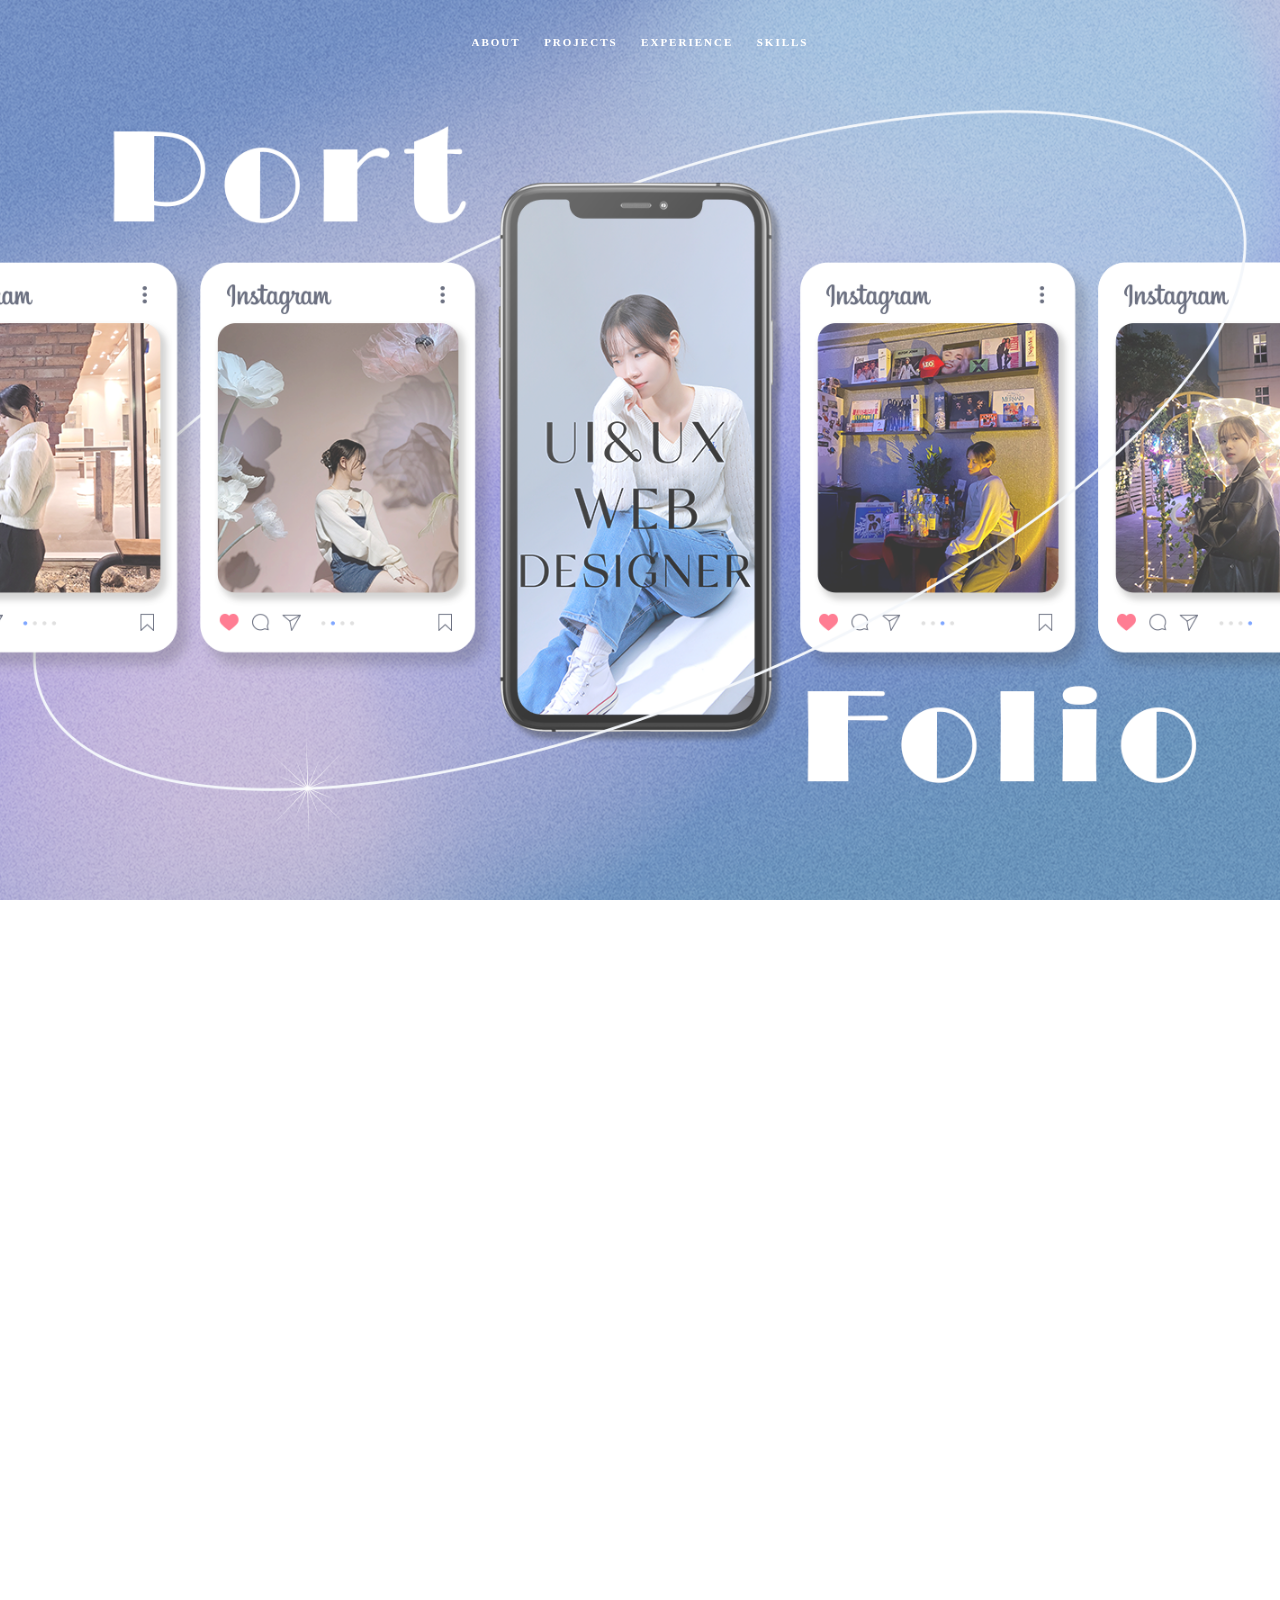
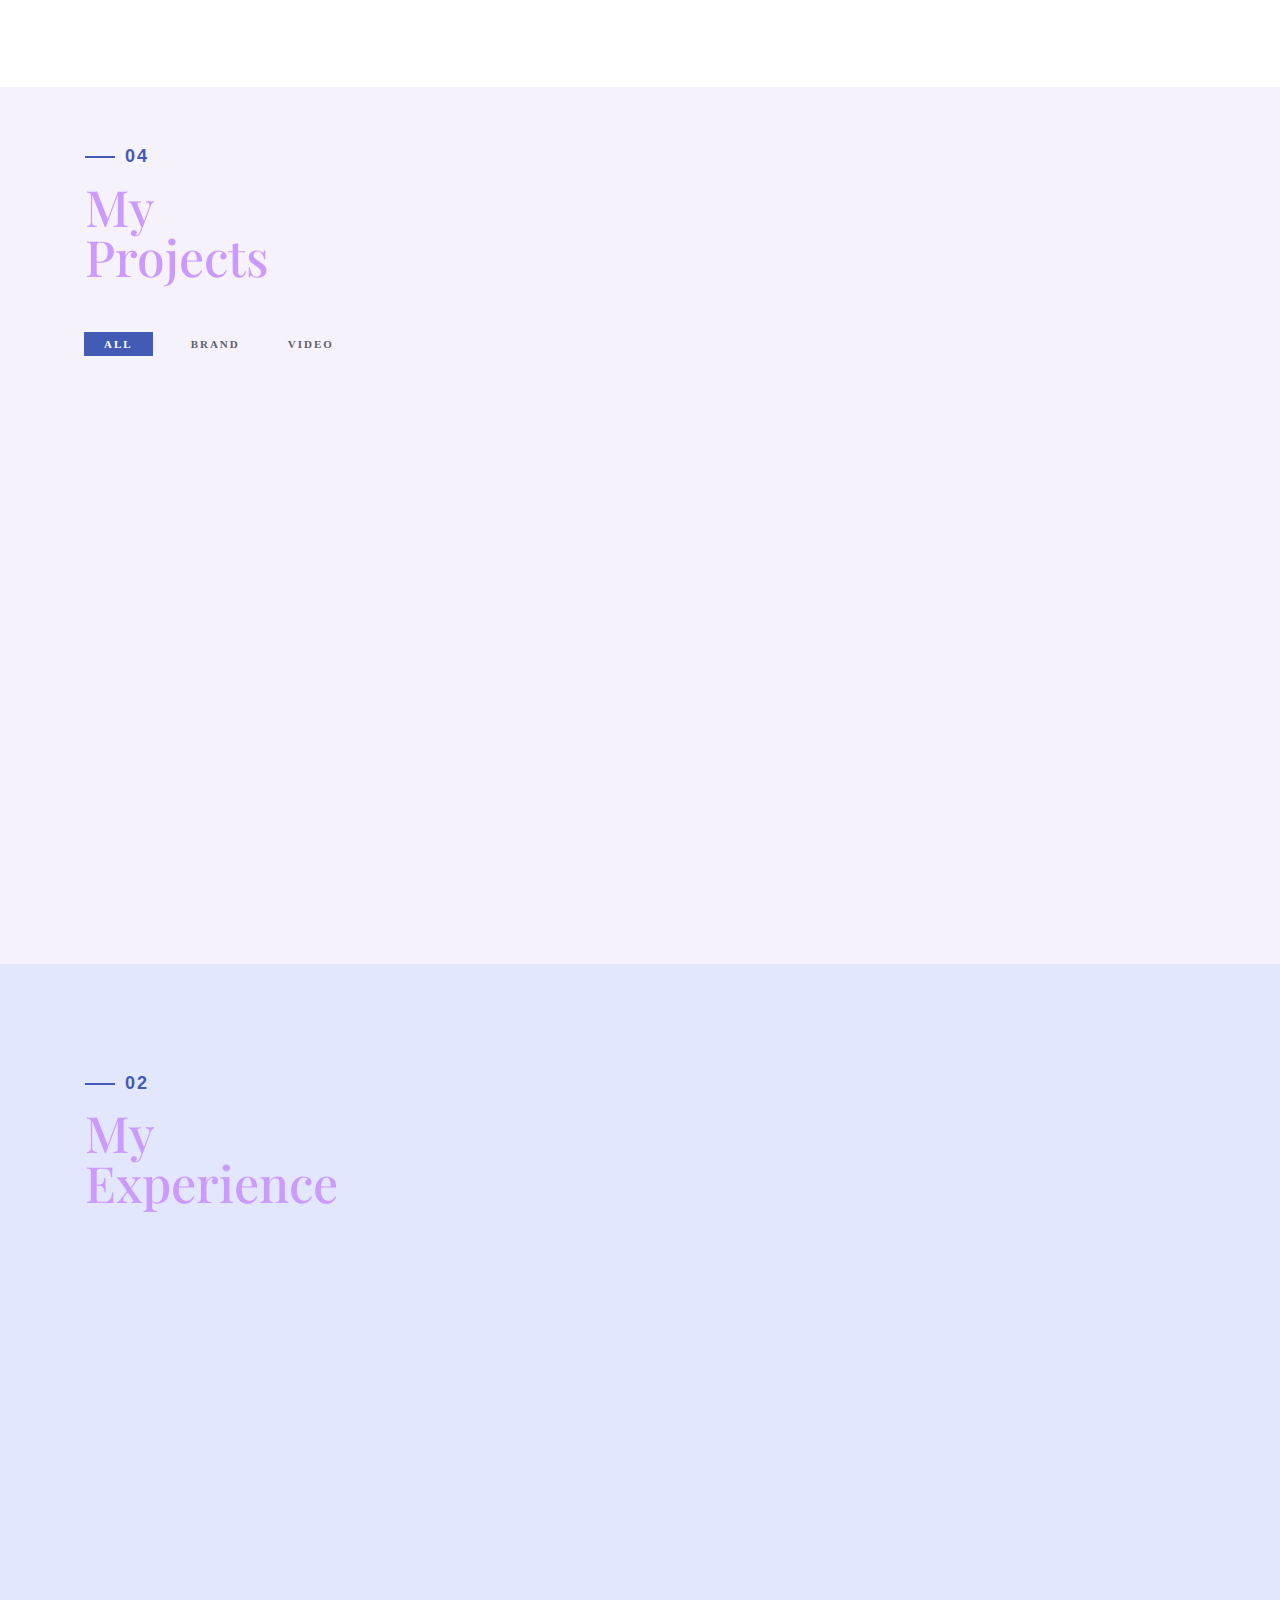
==== commit f7ff1f64: "Update index.html" ====
--- a/index.html
+++ b/index.html
@@ -232,14 +232,6 @@
                         <label class="timeline-event-icon"></label>
                         <div class="timeline-event-copy">
                             <p class="timeline-event-thumbnail iconcolor1">February 2023</p>
-                            <h3>OPIc IH</h3>
-                            <h4>어학</h4>
-                        </div>
-                    </li>
-                    <li class="timeline-event" data-aos="fade-up">
-                        <label class="timeline-event-icon"></label>
-                        <div class="timeline-event-copy">
-                            <p class="timeline-event-thumbnail iconcolor1">February 2023</p>
                             <h3>동아대학교</h3>
                             <h4>학력 (졸업)</h4>
                             <p>글로벌비즈니스학과 전공</p>
@@ -251,7 +243,6 @@
                             <p class="timeline-event-thumbnail iconcolor1">February 2018</p>
                             <h3>거제고등학교</h3>
                             <h4>학력 (졸업)<br><br><br><br><br><br><br></h4>
-    
                         </div>
                     </li>
                     <li class="timeline-event" data-aos="fade-up" data-aos-delay=".2">
@@ -273,6 +264,17 @@
                             <h3>패스트캠퍼스 이모티콘 과정</h3>
                             <h4>교육 (수료)</h4>
                             <p>나만의 이모티콘으로 시작하는 캐릭터 산업의 모든 것 : 기획부터 제작까지 <br><br><br><br></p>
+                        </div>
+                    </li>
+                    <li class="timeline-event" data-aos="fade-up" data-aos-delay=".4">
+                        <label class="timeline-event-icon"></label>
+                        <div class="timeline-event-copy">
+                            <p class="timeline-event-thumbnail iconcolor3">September 2024</p>
+                            <h3>OPIc IH</h3>
+                            <h4>어학</h4>
+                            <p><strong></strong>
+                                <br>
+                            </p>
                         </div>
                     </li>
                     <li class="timeline-event" data-aos="fade-up" data-aos-delay=".4">
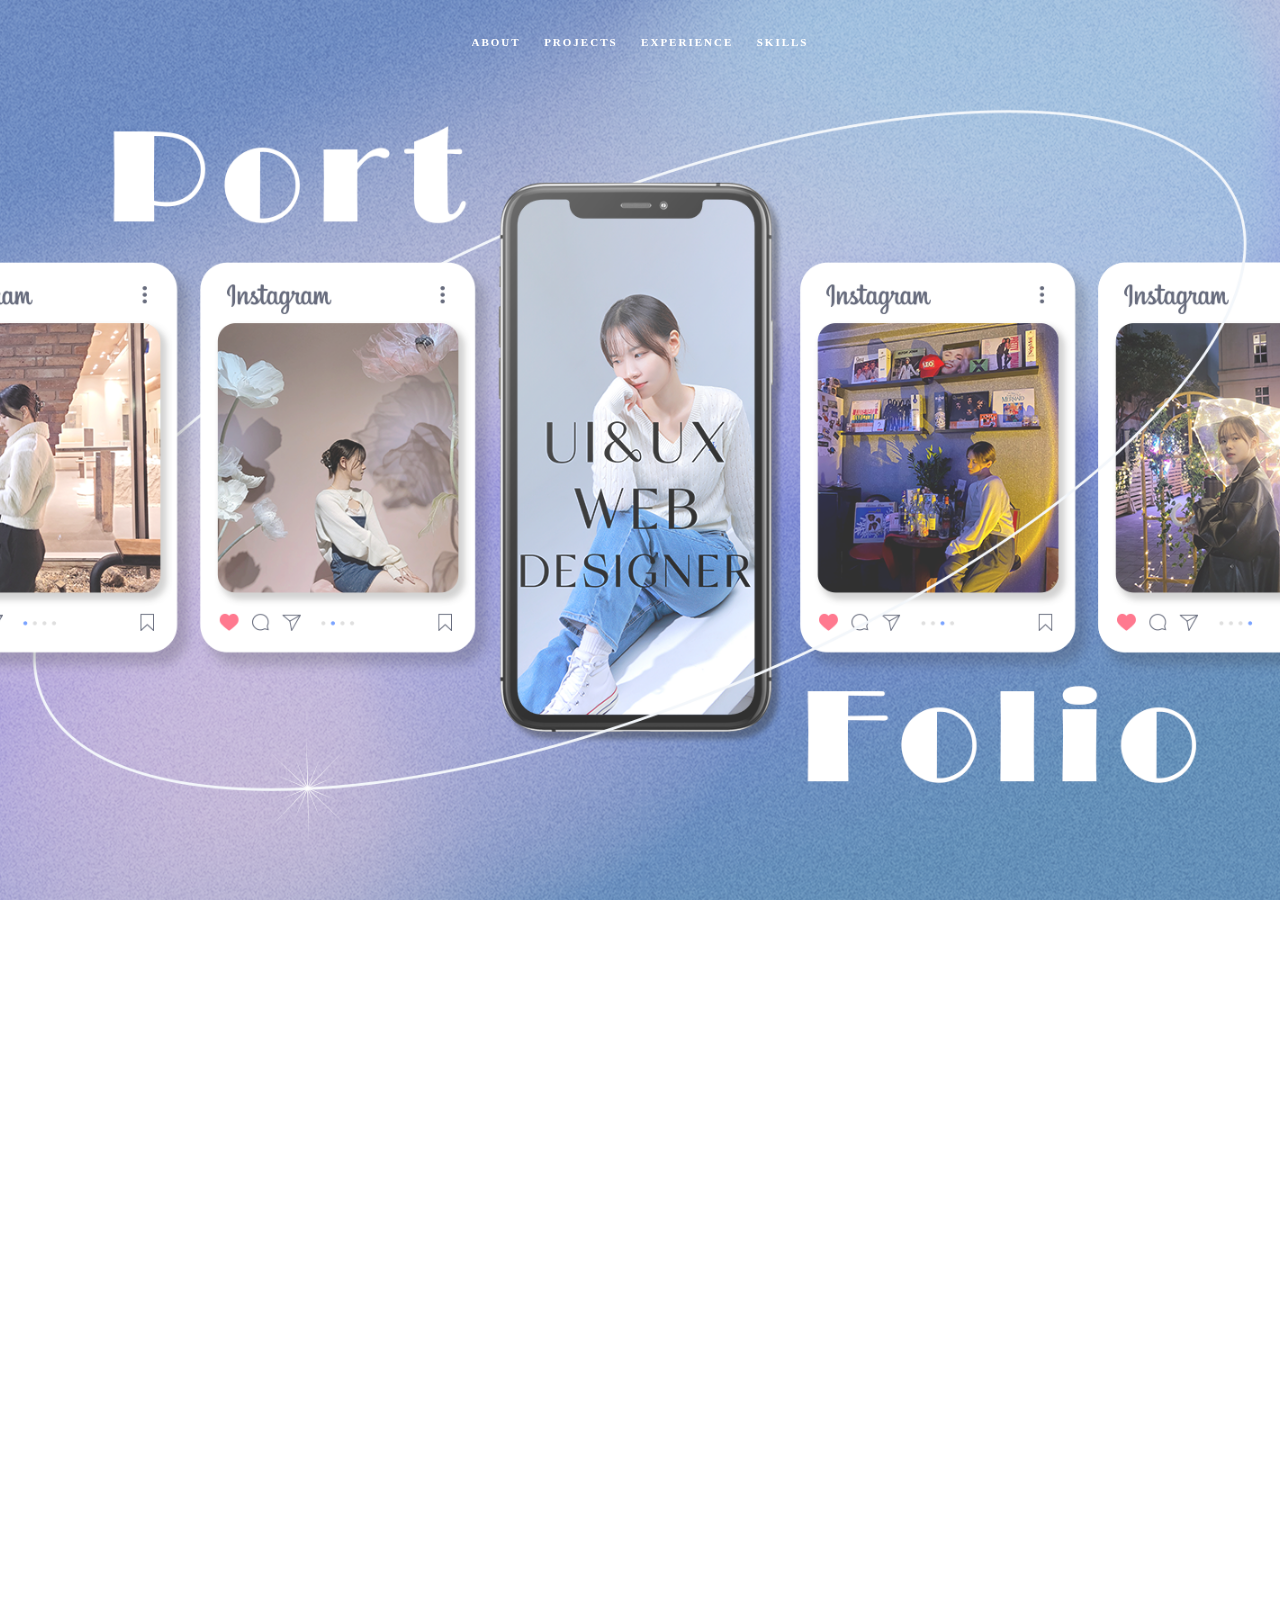
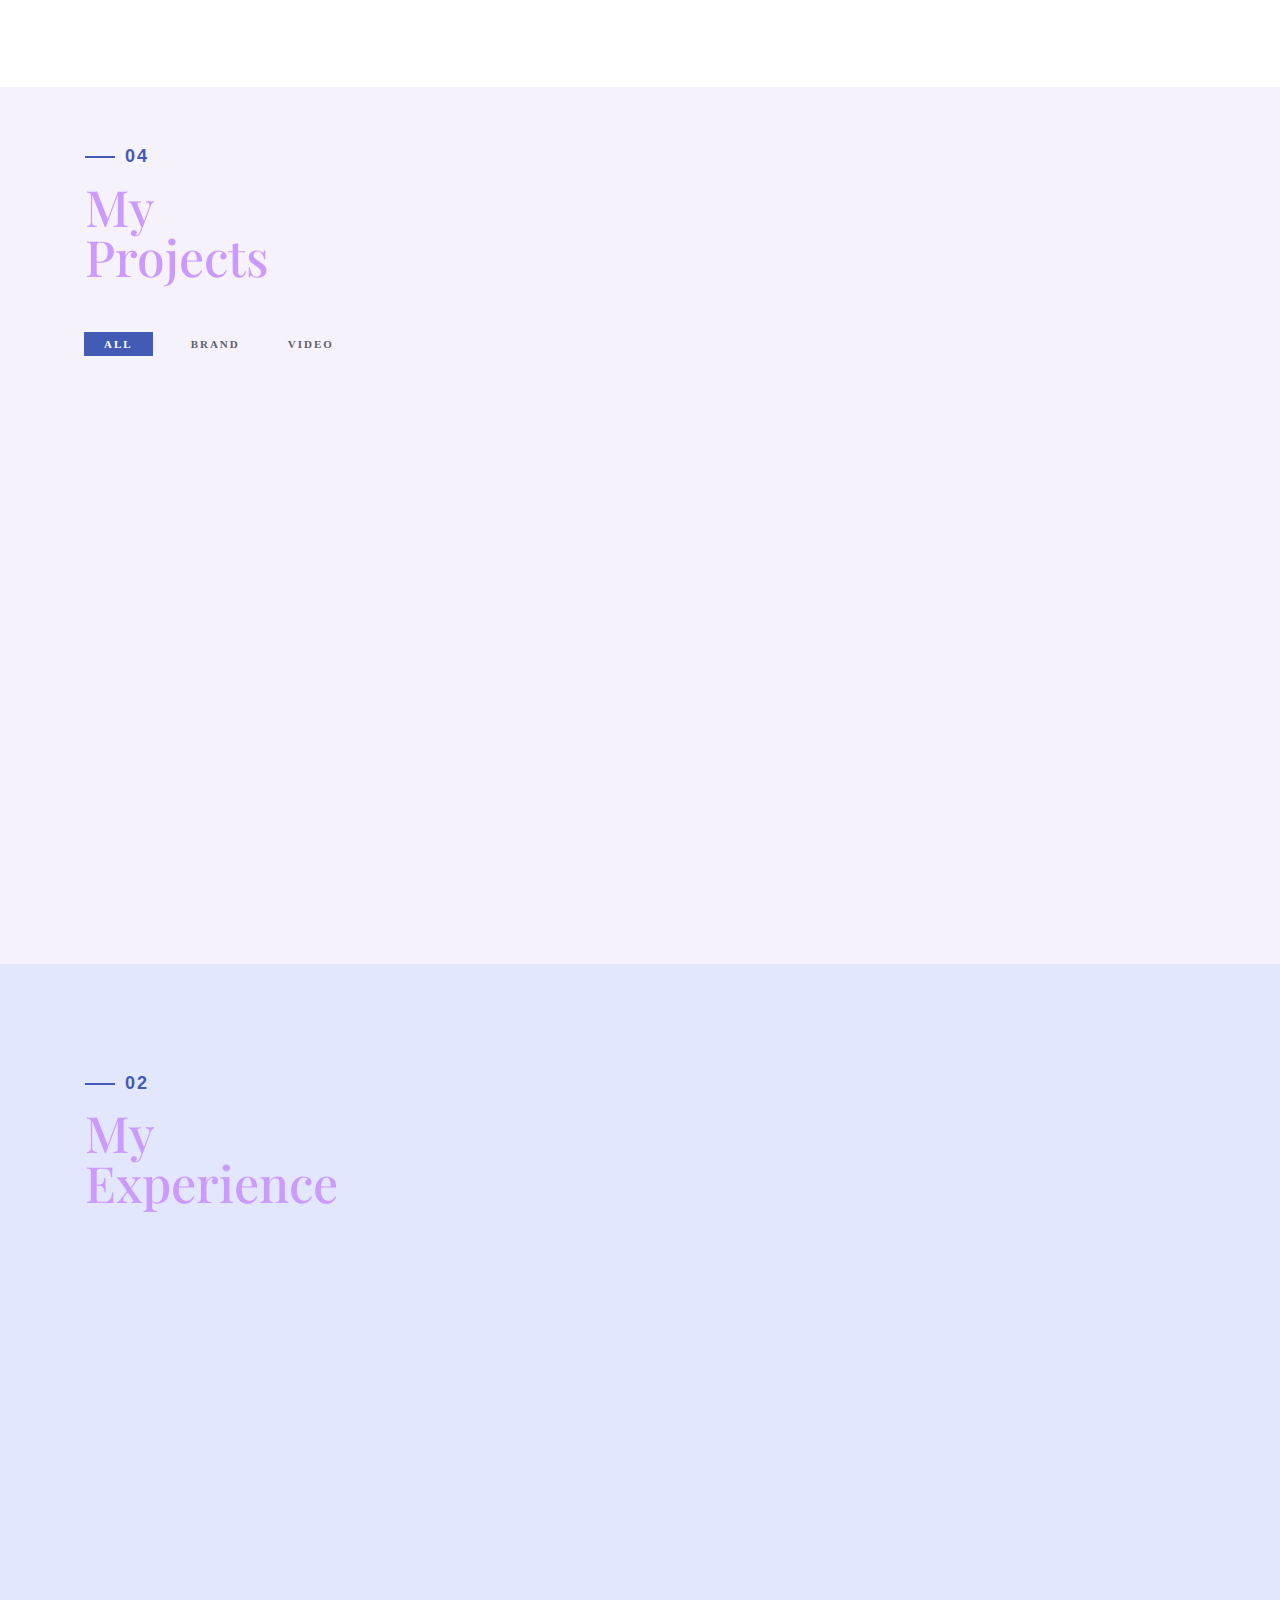
==== commit bd60694a: "Update index.html" ====
--- a/index.html
+++ b/index.html
@@ -149,7 +149,10 @@
                                             <div class="portfolio-border clearfix">
                                                 <div class="item_info">
                                                     <h3>MUPLE <span class="category">music</span> </h3>
-                                                    <p>다양한 컨텐츠를 즐길 수 있는 음악 스트리밍 사이트</p>
+                                                    <p>다양한 컨텐츠를 즐길 수 있는 음악 스트리밍 사이트
+						    	<br>작업 기간 : 2023.06.21~2023.11.13
+							<br>작업 인원 : 1명
+						    </p>
                                                     <div class="project_btn_box">
                                                         <a href="./guide/bibx_guide.html" target="_blank"
                                                             class="project_btn">BI/BX Guide</a>
@@ -157,9 +160,9 @@
                                                             class="project_btn">Web Guide</a>
                                                         <a href="https://ballcat22.github.io/ebook/samples/basic"
                                                             target="_blank" class="project_btn">E-book</a>
-                                                        <!-- <a href="#" class="project_btn">AppDesign</a> -->
                                                         <a href="https://ballcat22.github.io/muple/index.html"
                                                             target="_blank" class="project_btn">Web Site</a>
+                                                        <a href="https://xd.adobe.com/view/50fc5c13-fd9f-4077-a6b2-b4ed1e28baf3-05af/" class="project_btn">AppDesign</a>
 
                                                     </div>
                                                 </div>
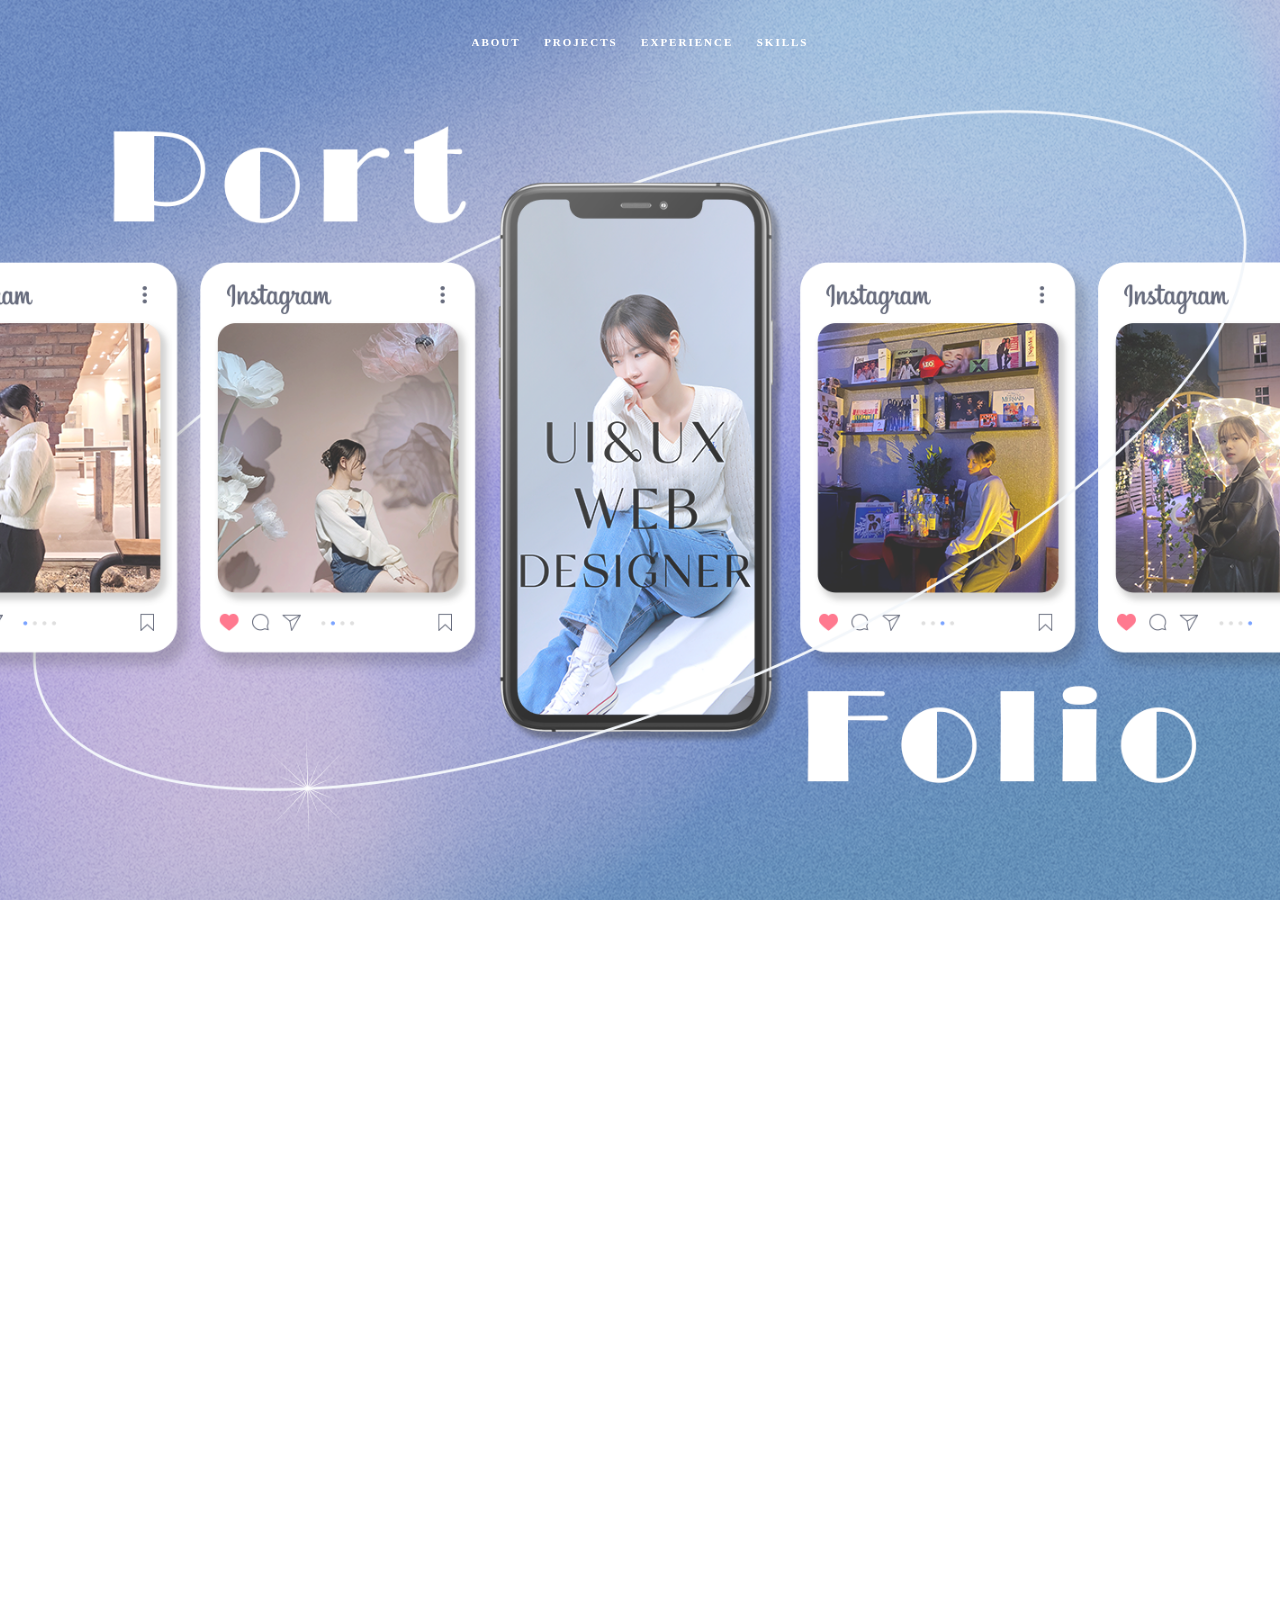
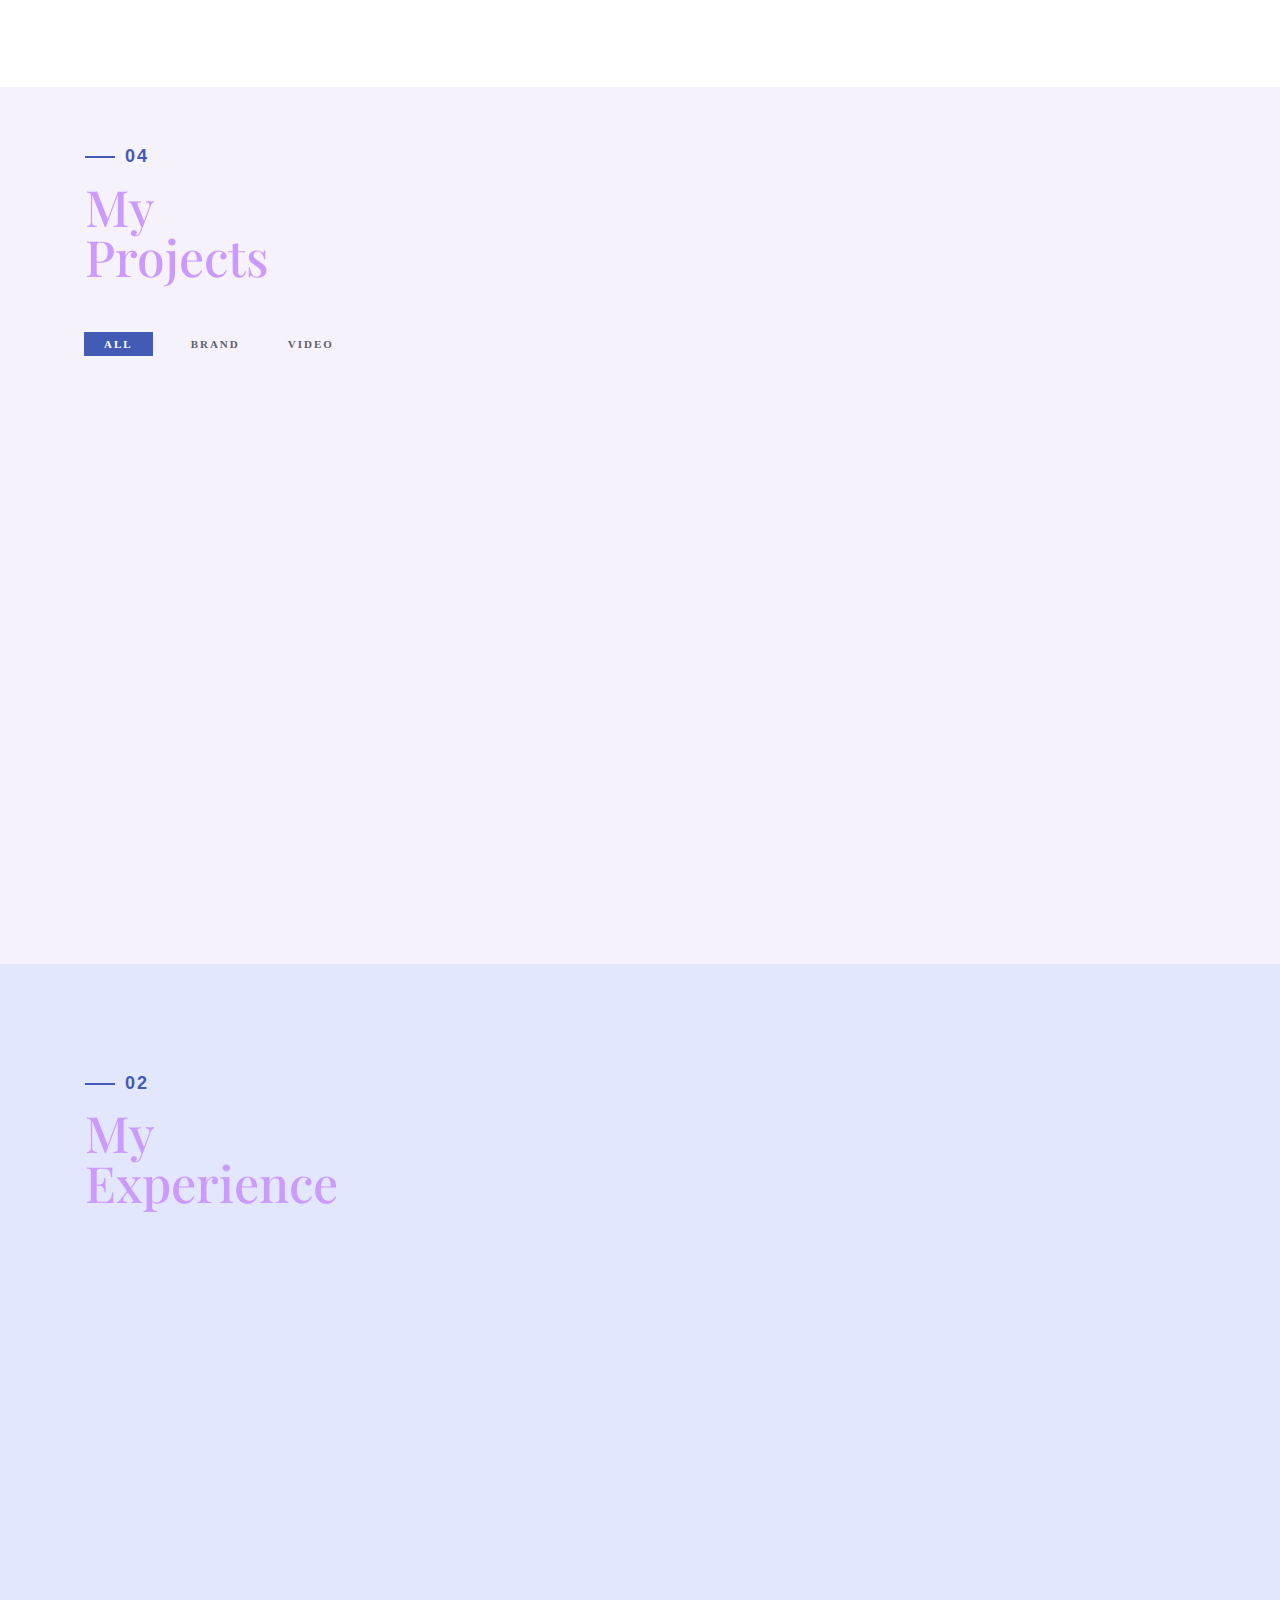
==== commit 8fb2a199: "Update index.html" ====
--- a/index.html
+++ b/index.html
@@ -248,6 +248,30 @@
                             <h4>학력 (졸업)<br><br><br><br><br><br><br></h4>
                         </div>
                     </li>
+                    <li class="timeline-event" data-aos="fade-up">
+                        <label class="timeline-event-icon"></label>
+                        <div class="timeline-event-copy">
+                            <p class="timeline-event-thumbnail iconcolor1">May - July 2024</p>
+                            <h3>나래디자인학원</h3>
+                            <h4>인턴<br><br><br><br><br><br><br></h4>
+                            <p>디자인, 기획, 홈페이지 및 SNS 관리
+                                <strong></strong>
+                                <br>
+                            </p>
+                        </div>
+                    </li>
+                    <li class="timeline-event" data-aos="fade-up">
+                        <label class="timeline-event-icon"></label>
+                        <div class="timeline-event-copy">
+                            <p class="timeline-event-thumbnail iconcolor1">April - August 2022</p>
+                            <h3>롯데백화점 광복점</h3>
+                            <h4>아르바이트</h4>
+                            <p>MVG라운지 고객 응대, 음료 제조, 재고 관리
+                                <strong></strong>
+                                <br>
+                            </p>
+                        </div>
+                    </li>
                     <li class="timeline-event" data-aos="fade-up" data-aos-delay=".2">
                         <label class="timeline-event-icon"></label>
                         <div class="timeline-event-copy">
@@ -272,22 +296,21 @@
                     <li class="timeline-event" data-aos="fade-up" data-aos-delay=".4">
                         <label class="timeline-event-icon"></label>
                         <div class="timeline-event-copy">
+                            <p class="timeline-event-thumbnail iconcolor3">December 2024</p>
+                            <h3>웹디자인기능사</h3>
+                            <h4>자격증</h4>
+                            <p><strong></strong>
+                                <br>
+                            </p>
+                        </div>
+                    </li>
+                    <li class="timeline-event" data-aos="fade-up" data-aos-delay=".4">
+                        <label class="timeline-event-icon"></label>
+                        <div class="timeline-event-copy">
                             <p class="timeline-event-thumbnail iconcolor3">September 2024</p>
                             <h3>OPIc IH</h3>
                             <h4>어학</h4>
                             <p><strong></strong>
-                                <br>
-                            </p>
-                        </div>
-                    </li>
-                    <li class="timeline-event" data-aos="fade-up" data-aos-delay=".4">
-                        <label class="timeline-event-icon"></label>
-                        <div class="timeline-event-copy">
-                            <p class="timeline-event-thumbnail iconcolor3">April - August 2022</p>
-                            <h3>롯데백화점 광복점</h3>
-                            <h4>아르바이트</h4>
-                            <p>MVG라운지 고객 응대 및 음료 제조
-                                <strong></strong>
                                 <br>
                             </p>
                         </div>
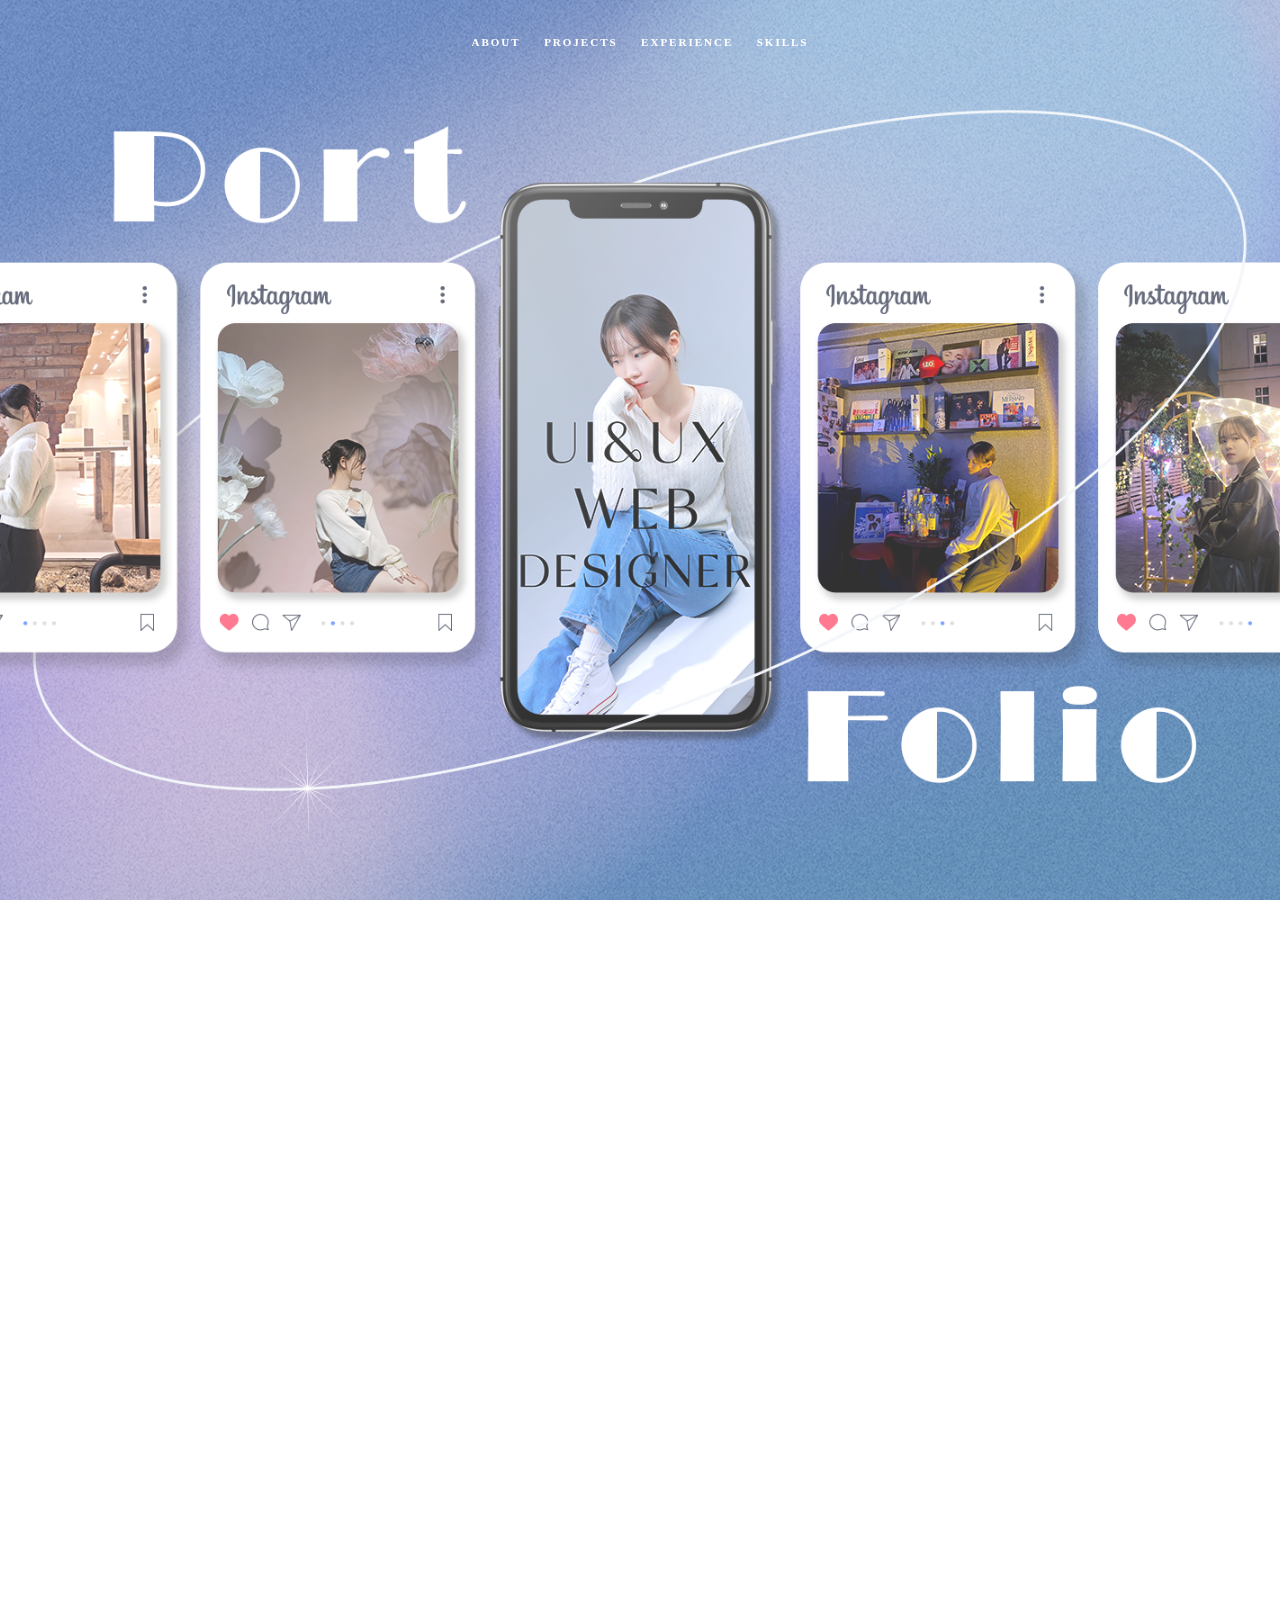
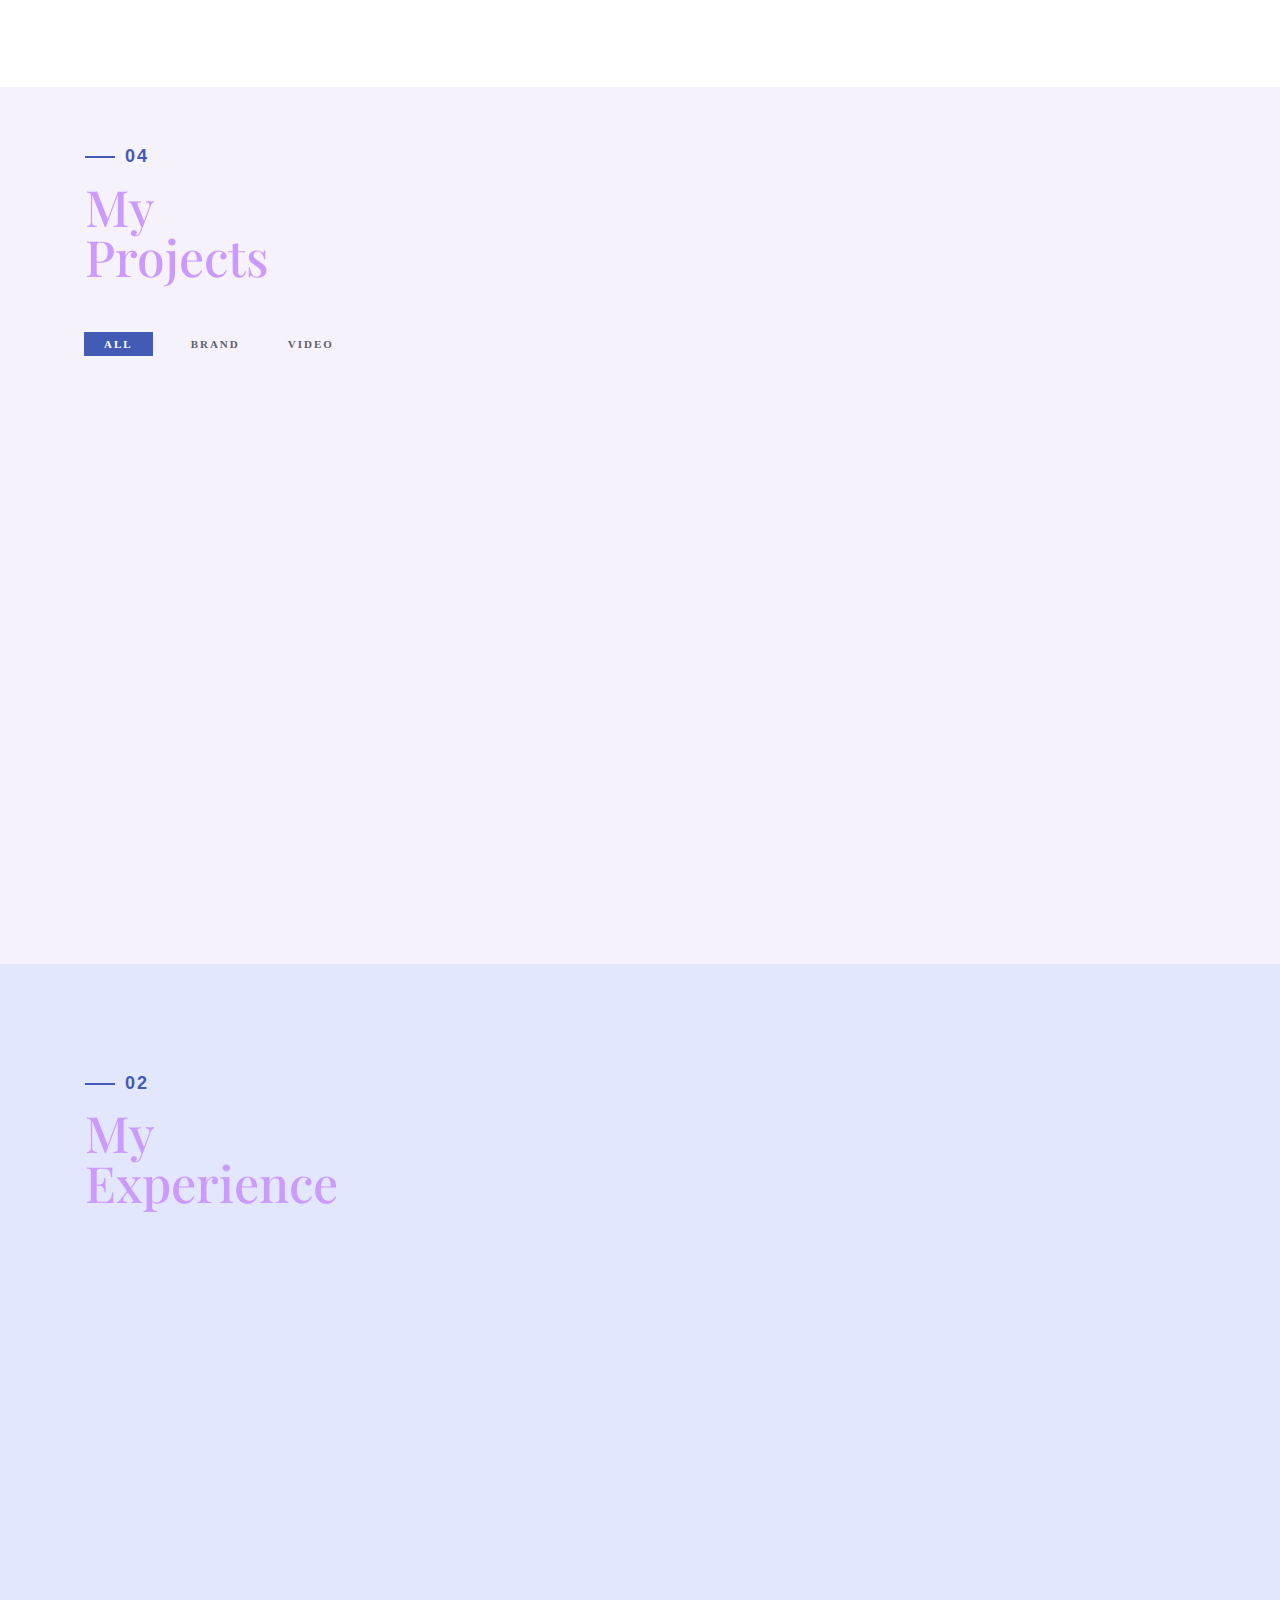
==== commit 33ac58ae: "Update index.html" ====
--- a/index.html
+++ b/index.html
@@ -253,7 +253,7 @@
                         <div class="timeline-event-copy">
                             <p class="timeline-event-thumbnail iconcolor1">May - July 2024</p>
                             <h3>나래디자인학원</h3>
-                            <h4>인턴<br><br><br><br><br><br><br></h4>
+                            <h4>인턴</h4>
                             <p>디자인, 기획, 홈페이지 및 SNS 관리
                                 <strong></strong>
                                 <br>
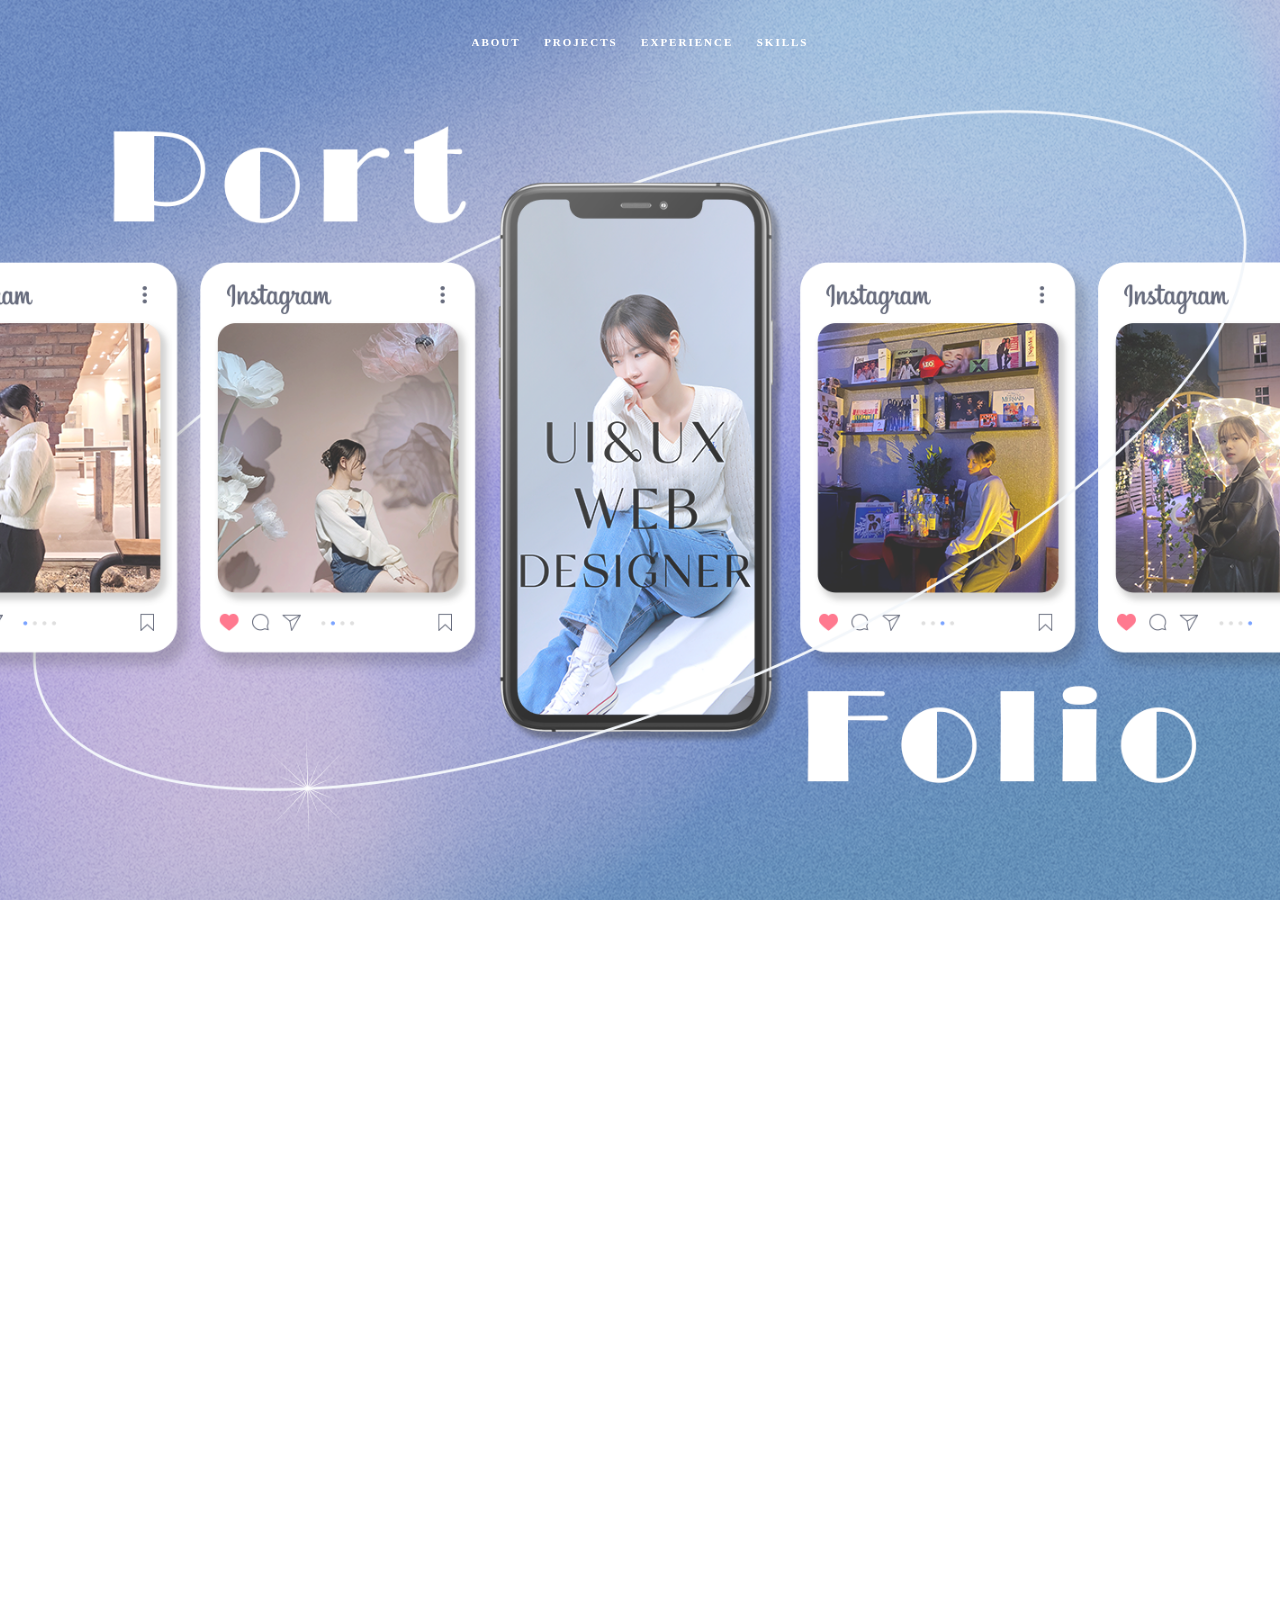
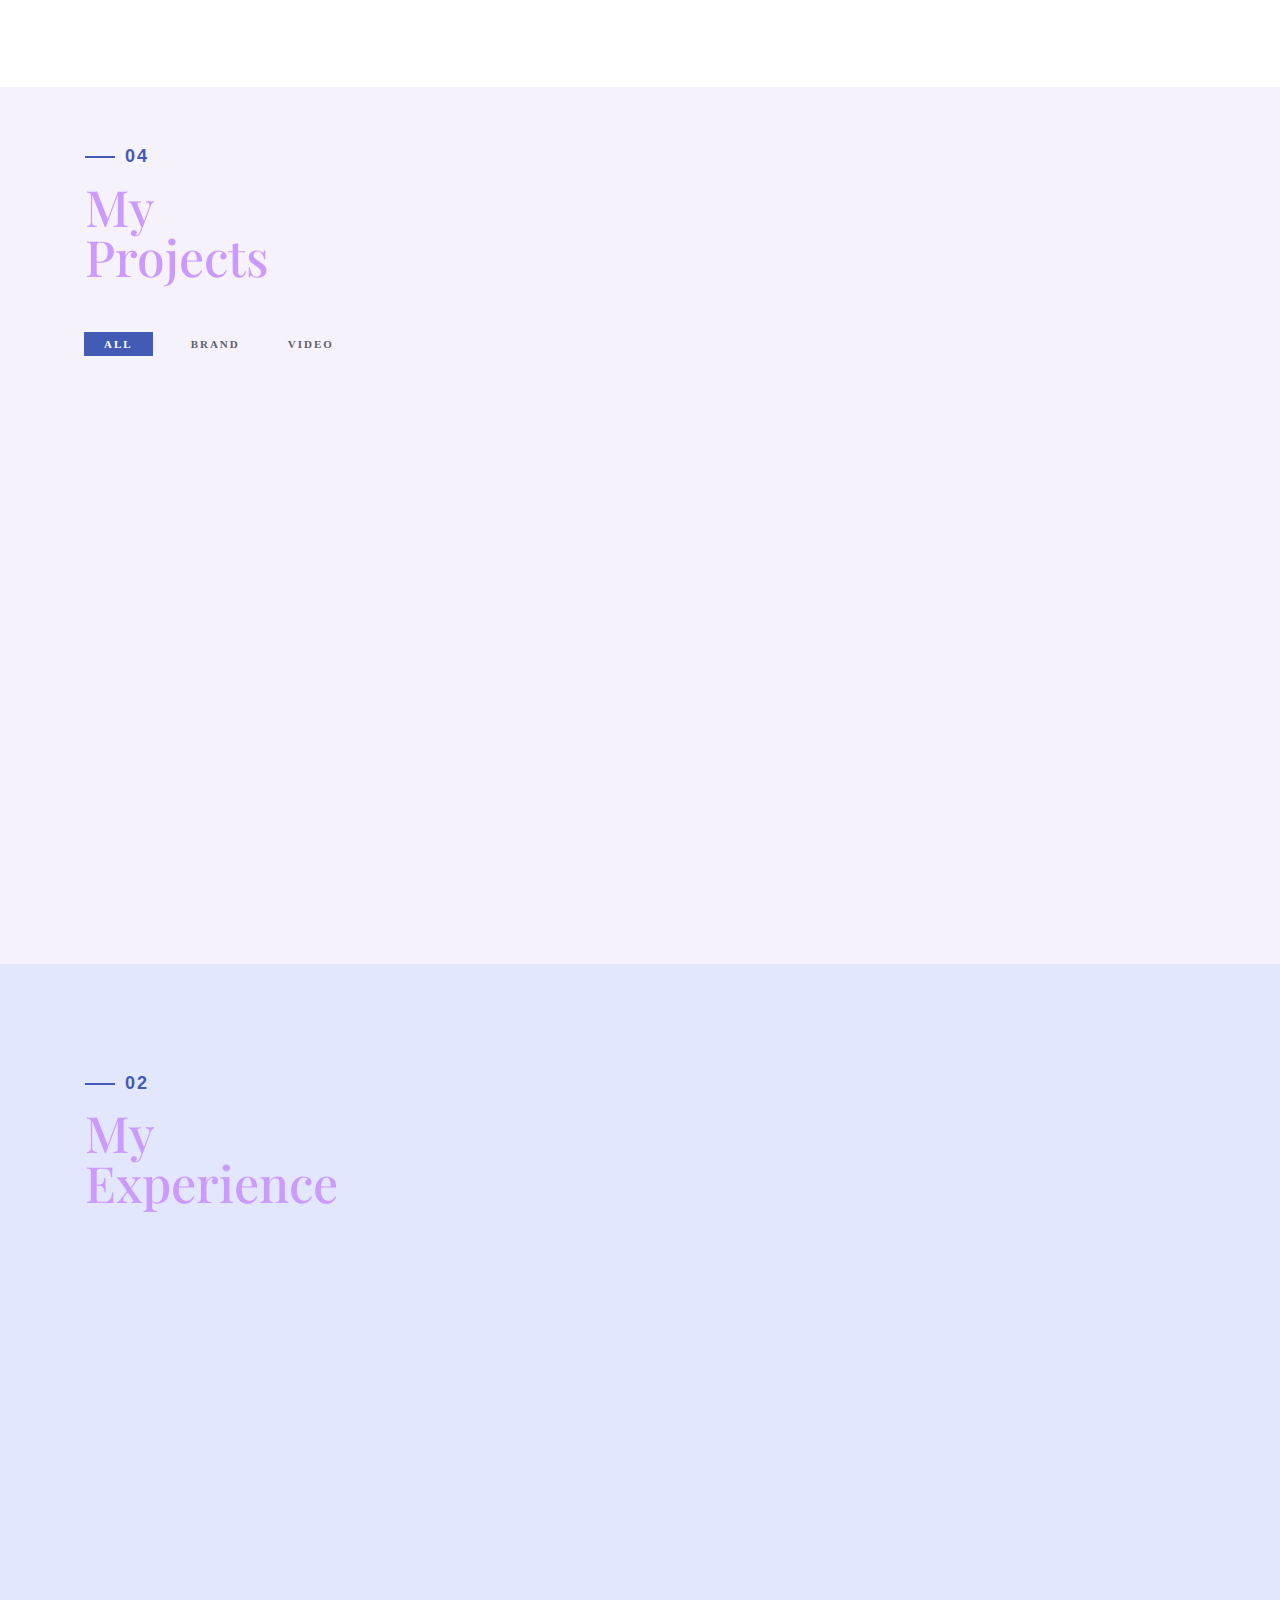
==== commit 5d72b3a0: "Add files via upload" ====
--- a/index.html
+++ b/index.html
@@ -245,37 +245,37 @@
                         <div class="timeline-event-copy">
                             <p class="timeline-event-thumbnail iconcolor1">February 2018</p>
                             <h3>거제고등학교</h3>
-                            <h4>학력 (졸업)<br><br><br><br><br><br><br></h4>
+                            <h4>학력 (졸업)<br><br><br><br><br><br></h4>
                         </div>
                     </li>
                     <li class="timeline-event" data-aos="fade-up">
                         <label class="timeline-event-icon"></label>
                         <div class="timeline-event-copy">
-                            <p class="timeline-event-thumbnail iconcolor1">May - July 2024</p>
+                            <p class="timeline-event-thumbnail iconcolor2">May - July 2024</p>
                             <h3>나래디자인학원</h3>
                             <h4>인턴</h4>
                             <p>디자인, 기획, 홈페이지 및 SNS 관리
                                 <strong></strong>
-                                <br>
+                                <br><br>
                             </p>
                         </div>
                     </li>
                     <li class="timeline-event" data-aos="fade-up">
                         <label class="timeline-event-icon"></label>
                         <div class="timeline-event-copy">
-                            <p class="timeline-event-thumbnail iconcolor1">April - August 2022</p>
+                            <p class="timeline-event-thumbnail iconcolor2">April - August 2022</p>
                             <h3>롯데백화점 광복점</h3>
                             <h4>아르바이트</h4>
                             <p>MVG라운지 고객 응대, 음료 제조, 재고 관리
                                 <strong></strong>
-                                <br>
+                                <br><br>
                             </p>
                         </div>
                     </li>
                     <li class="timeline-event" data-aos="fade-up" data-aos-delay=".2">
                         <label class="timeline-event-icon"></label>
                         <div class="timeline-event-copy">
-                            <p class="timeline-event-thumbnail iconcolor2">June - November 2023</p>
+                            <p class="timeline-event-thumbnail iconcolor3">June - November 2023</p>
                             <h3>나래디자인학원</h3>
                             <h4>교육 (수료)</h4>
                             <p>[디지털디자인] UIUX웹디자인
@@ -287,16 +287,16 @@
                     <li class="timeline-event" data-aos="fade-up" data-aos-delay=".4">
                         <label class="timeline-event-icon"></label>
                         <div class="timeline-event-copy">
-                            <p class="timeline-event-thumbnail iconcolor2">May - June 2023</p>
+                            <p class="timeline-event-thumbnail iconcolor3">May - June 2023</p>
                             <h3>패스트캠퍼스 이모티콘 과정</h3>
                             <h4>교육 (수료)</h4>
-                            <p>나만의 이모티콘으로 시작하는 캐릭터 산업의 모든 것 : 기획부터 제작까지 <br><br><br><br></p>
+                            <p>나만의 이모티콘으로 시작하는 캐릭터 산업의 모든 것 : 기획부터 제작까지 <br><br></p>
                         </div>
                     </li>
                     <li class="timeline-event" data-aos="fade-up" data-aos-delay=".4">
                         <label class="timeline-event-icon"></label>
                         <div class="timeline-event-copy">
-                            <p class="timeline-event-thumbnail iconcolor3">December 2024</p>
+                            <p class="timeline-event-thumbnail iconcolor4">December 2024</p>
                             <h3>웹디자인기능사</h3>
                             <h4>자격증</h4>
                             <p><strong></strong>
@@ -307,35 +307,36 @@
                     <li class="timeline-event" data-aos="fade-up" data-aos-delay=".4">
                         <label class="timeline-event-icon"></label>
                         <div class="timeline-event-copy">
-                            <p class="timeline-event-thumbnail iconcolor3">September 2024</p>
-                            <h3>OPIc IH</h3>
-                            <h4>어학</h4>
-                            <p><strong></strong>
-                                <br>
-                            </p>
-                        </div>
-                    </li>
-                    <li class="timeline-event" data-aos="fade-up" data-aos-delay=".4">
-                        <label class="timeline-event-icon"></label>
-                        <div class="timeline-event-copy">
-                            <p class="timeline-event-thumbnail iconcolor3">November 2021</p>
-                            <h3>TOEIC 850</h3>
-                            <h4>어학</h4>
-                            <p><strong></strong>
-                                <br>
-                            </p>
-                        </div>
-                    </li>
-                    <li class="timeline-event" data-aos="fade-up" data-aos-delay=".4">
-                        <label class="timeline-event-icon"></label>
-                        <div class="timeline-event-copy">
-                            <p class="timeline-event-thumbnail iconcolor3">March 2019</p>
+                            <p class="timeline-event-thumbnail iconcolor4">March 2019</p>
                             <h3>자동차운전면허증 2종보통</h3>
                             <h4>자격증</h4>
                             <p><strong></strong>
                                 <br>
                             </p>
                         </div>
+                    <li class="timeline-event" data-aos="fade-up" data-aos-delay=".4">
+                        <label class="timeline-event-icon"></label>
+                        <div class="timeline-event-copy">
+                            <p class="timeline-event-thumbnail iconcolor5">September 2024</p>
+                            <h3>OPIc IH</h3>
+                            <h4>어학 (영어)</h4>
+                            <p><strong></strong>
+                                <br>
+                            </p>
+                        </div>
+                    </li>
+                    <li class="timeline-event" data-aos="fade-up" data-aos-delay=".4">
+                        <label class="timeline-event-icon"></label>
+                        <div class="timeline-event-copy">
+                            <p class="timeline-event-thumbnail iconcolor5">November 2021</p>
+                            <h3>TOEIC 850</h3>
+                            <h4>어학 (영어)</h4>
+                            <p><strong></strong>
+                                <br>
+                            </p>
+                        </div>
+                    </li>
+
                     </li>
                 </ul>
             </div>
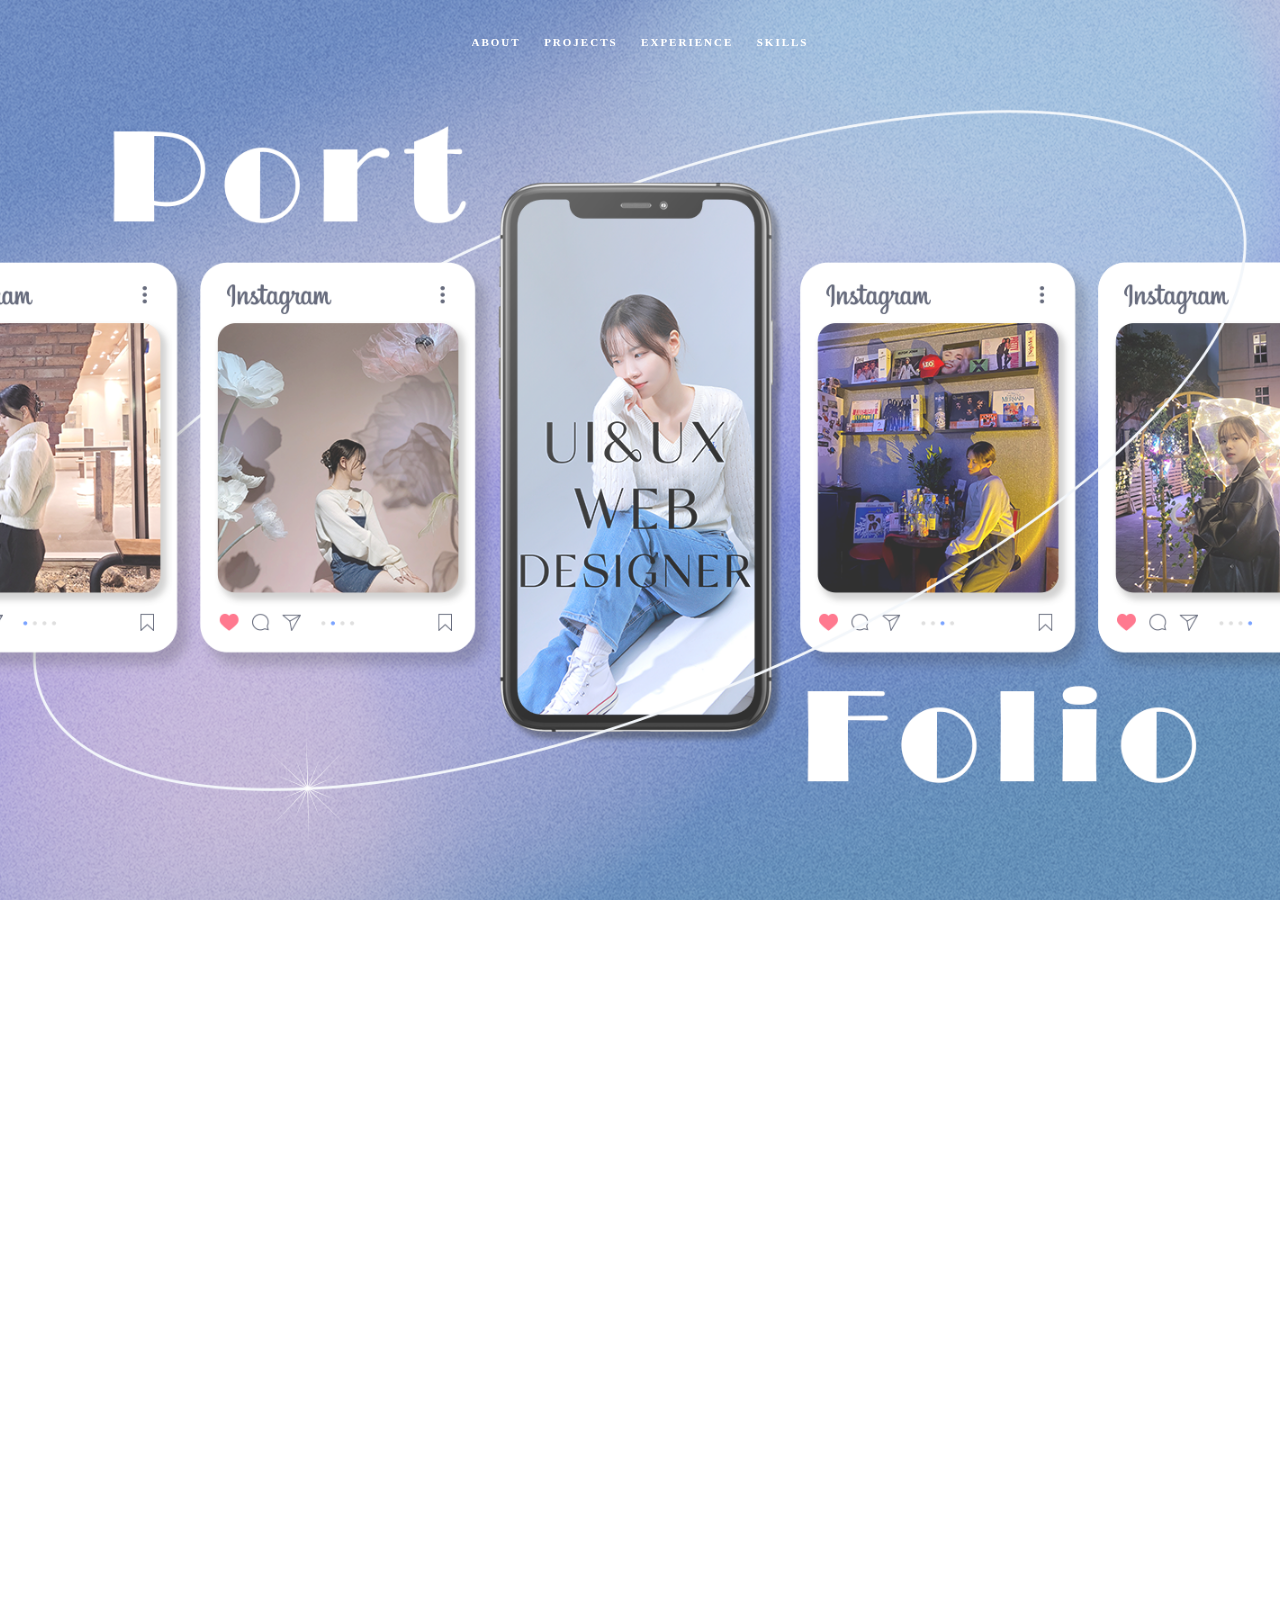
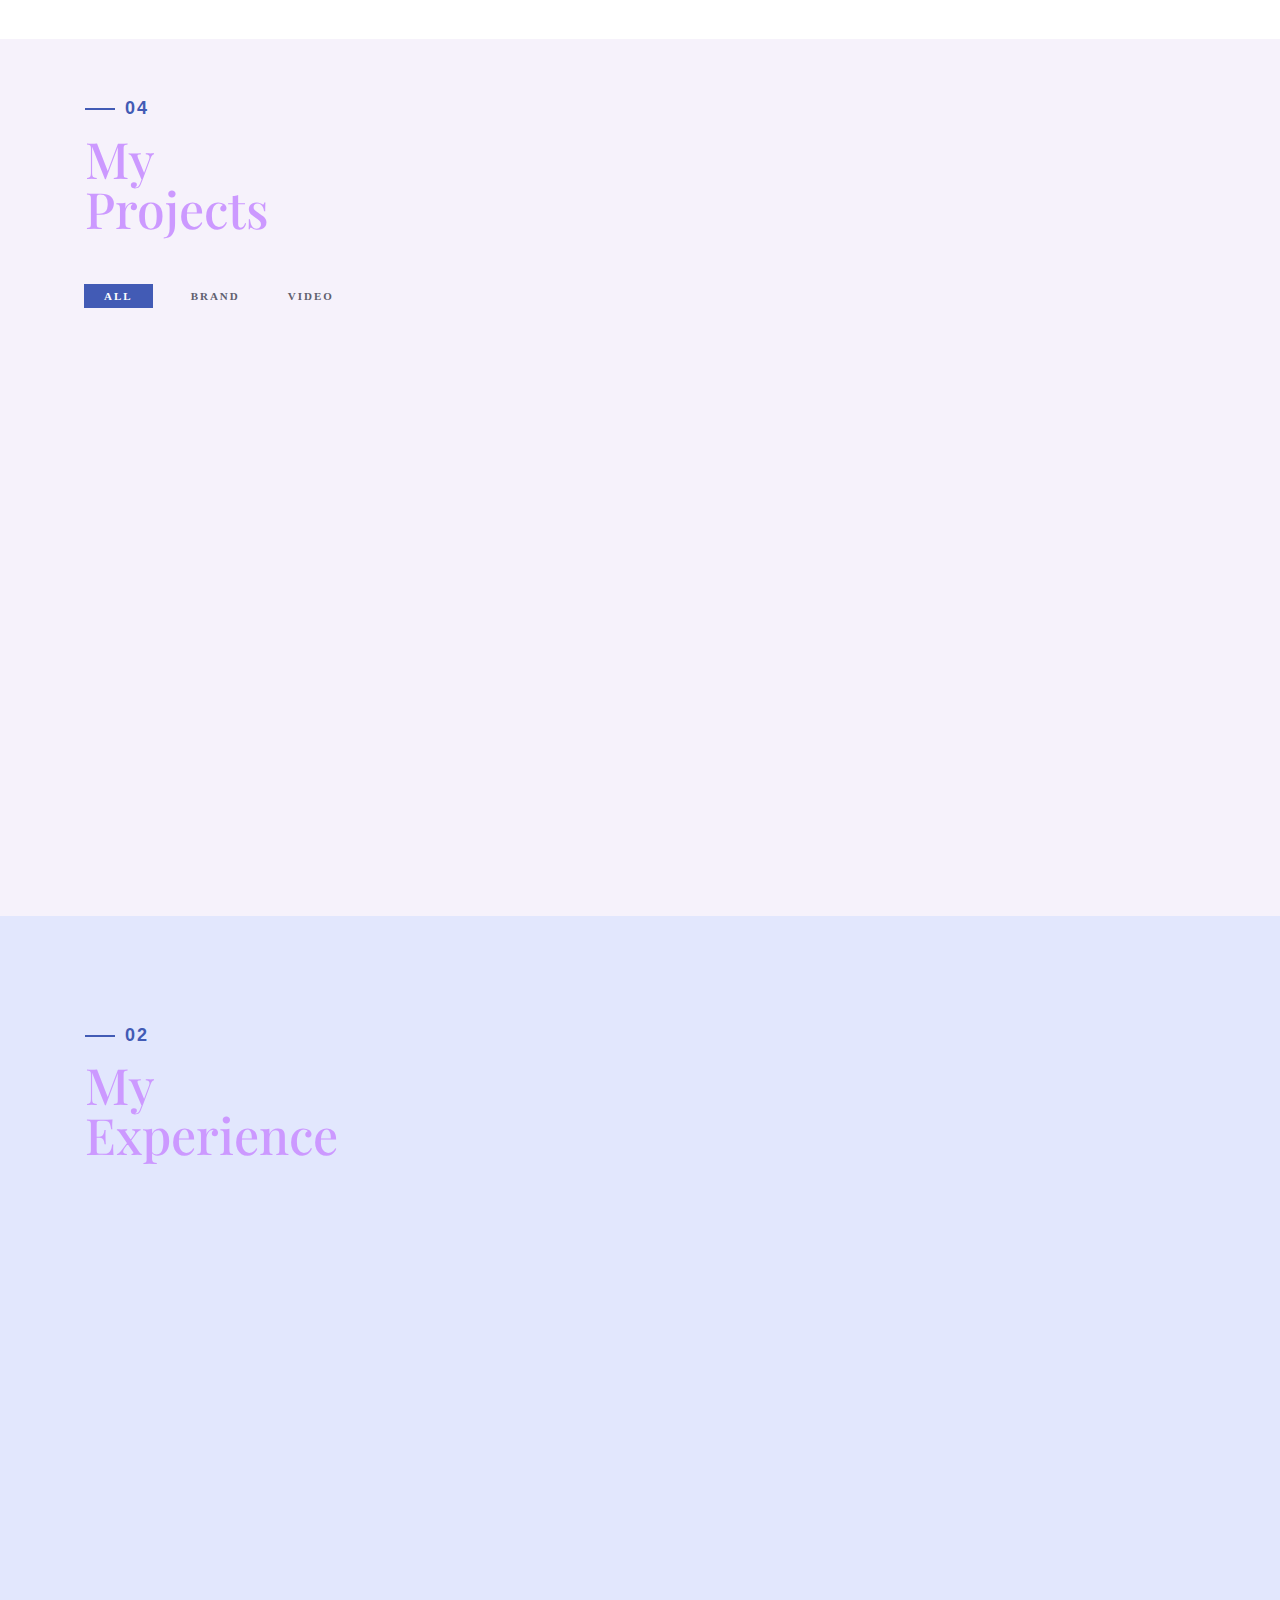
==== commit f05de190: "Update index.html" ====
--- a/index.html
+++ b/index.html
@@ -76,8 +76,8 @@
                 <h1 class="size-50">Know <br /> About me</h1>
                 <div class="h">
                     <span>Name.</span> 장유진
-                    <br><span>Mobile.</span> 010. 9690. 0377
-                    <br><span>E-mail.</span> qaws0154@naver.com
+<!--                     <br><span>Mobile.</span> 010. 9690. 0377 -->
+<!--                     <br><span>E-mail.</span> qaws0154@naver.com -->
                 </div>
 
 
--- a/css/style.css
+++ b/css/style.css
@@ -601,10 +601,16 @@
     background-color: #1b00966e;
 }
 .iconcolor2{
-    background-color: #0052966e;
+    background-color: #0041966e;
 }
 .iconcolor3{
+    background-color: #0078966e;
+}
+.iconcolor4{
     background-color: #0096886e;
+}
+.iconcolor5{
+    background-color: #00963e6e;
 }
 /* skill section
 ==================================================*/
--- a/css/style.css
+++ b/css/style.css
@@ -601,10 +601,16 @@
     background-color: #1b00966e;
 }
 .iconcolor2{
-    background-color: #0052966e;
+    background-color: #0041966e;
 }
 .iconcolor3{
+    background-color: #0078966e;
+}
+.iconcolor4{
     background-color: #0096886e;
+}
+.iconcolor5{
+    background-color: #00963e6e;
 }
 /* skill section
 ==================================================*/
